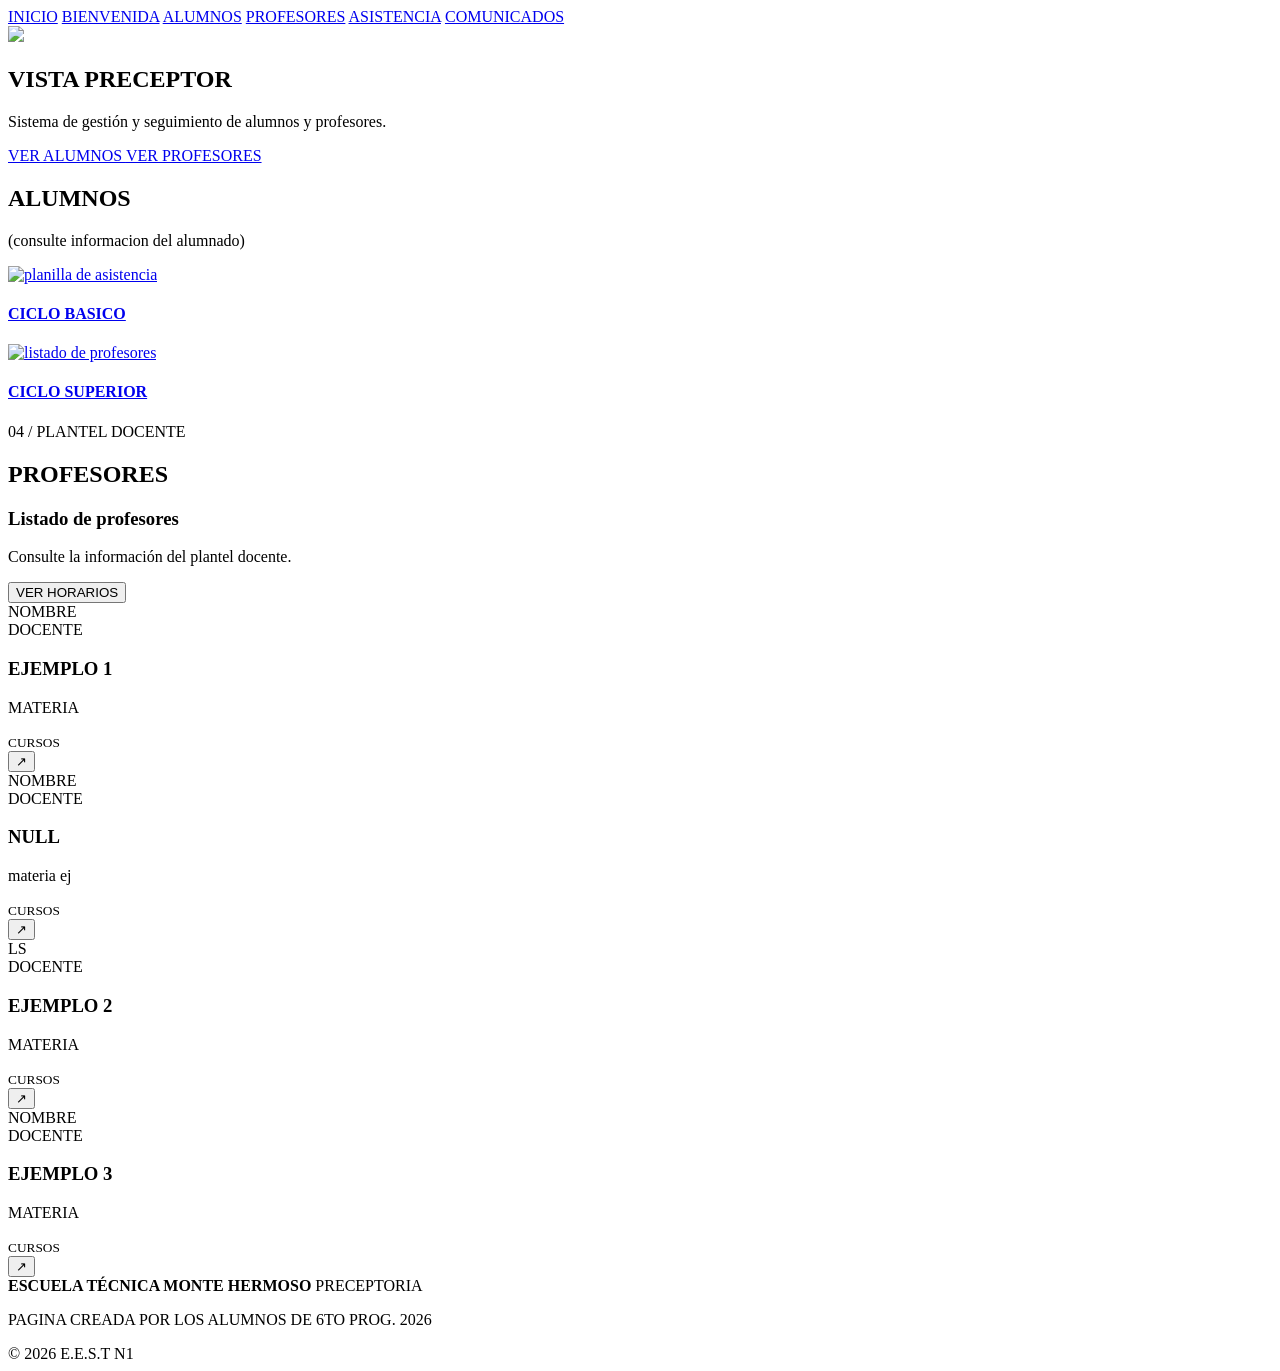
==== index.html @ 9bad0c00 "index nuevo con css" ====
<!DOCTYPE html>
<html lang="es">
<head>
    <meta charset="UTF-8">
    <meta name="viewport" content="width=device-width, initial-scale=1.0">

    <title>PRECEPTORES |E.E.S.T N1</title>

    <link rel="stylesheet" href="style.css">

    <!-- fuentes online via google -->
    <link rel="preconnect" href="https://fonts.googleapis.com">
    <link rel="preconnect" href="https://fonts.gstatic.com" crossorigin>
    <link href="https://fonts.googleapis.com/css2?family=Montserrat:wght@400;500;600;700;800;900&display=swap" rel="stylesheet">
</head>

<body>

   


<!--<div class="logo">
     <img src="./icon.png" height="200px" width="200px" alt="logo escuela">
</div>-->
  

    <header class="header">    <!-- top header == nav -->        
        <nav class="navigation">
            <a href="#home">INICIO</a>
            <a href="#inicio" class="inactive">BIENVENIDA</a>
            <a href="#alumnos">ALUMNOS</a>
            <a href="#profesores">PROFESORES</a>
            <a href="#asistencia">ASISTENCIA</a>
            <a href="#comunicados">COMUNICADOS</a>
        </nav>
    </header>


    <!--contenido principal-->
    <main>

        <!-- contenido visual princiapl (hero) -->

        <div class="logo">
            <img src="./icon.png">
            </div>
        <section class="hero" id="inicio">
            <div class="hero-content">
            <!--  <span class="section-number">01 / PORTAL</span>-->
                <h1>
                     VISTA
                    <span>PRECEPTOR</span>
                </h1>
                <p>
                    Sistema de gestión y seguimiento
                    de alumnos y profesores.
                </p>

                <div class="hero-buttons"><!--botones de incio llevan a cada seccion
                    alumnos o profesores -->
                    <a href="#alumnos" class="btn btn-primary">
                        VER ALUMNOS
                    </a>
                    <a href="#profesores" class="btn btn-outline">
                        VER PROFESORES
                    </a>
                </div>
            </div>
        </section><!--cierra el section del hero-->
        
        <!-- seccion de alumnos 
         encarga de enviar a dos sub paginas ciclo basico y ciclo superior 
         consulta de informacion de cada alumno se puede cargar alumno,borrar alumno
         estdo del alumno curso dni quien los puede retirar -->
        <section class="management-section" id="alumnos">

            <div class="section-heading">
               
                <h2>ALUMNOS</h2><p class="desc-al">(consulte informacion del alumnado)</p>


                   <div class="row">
        <div class="column">
            <div class="content banner-btn">
                <a href="./asistencia.html">
                    <img src="./basico.png" alt="planilla de asistencia">
                    <h4>CICLO BASICO</h4>
                </a>
            </div>
        </div>

        <div class="column">
            <div class="content banner-btn">
                <a href="./docentes.html">
                    <img src="./superior.png" alt="listado de profesores">
                    <h4>CICLO SUPERIOR</h4>
                </a>
            </div>
        </div>
    </div>
 </div>
        </section>


        <!-- section porfesores-->
        <section class="management-section teachers-section" id="profesores">

            <div class="section-heading">
                <span>04 / PLANTEL DOCENTE</span>
                <h2>PROFESORES</h2>
            </div>


            <div class="management-header">

                <div>
                    <h3>Listado de profesores</h3>

                    <p>
                        Consulte la información del
                        plantel docente.
                    </p>
                </div>

                <button class="management-button">
                    VER HORARIOS
                </button>

            </div>


            <div class="teacher-grid">

                <article class="teacher-card">

                    <div class="teacher-avatar">
                        NOMBRE
                    </div>

                    <div class="teacher-info">

                        <span>DOCENTE</span>

                        <h3>
                           EJEMPLO 1
                        </h3>

                        <p>
                           MATERIA
                        </p>

                        <small>
                            CURSOS
                        </small>

                    </div>

                    <button class="teacher-arrow">
                        ↗
                    </button>

                </article>


                <article class="teacher-card">

                    <div class="teacher-avatar blue">
                       NOMBRE
                    </div>

                    <div class="teacher-info">

                        <span>DOCENTE</span>

                        <h3>
                           NULL 
                        </h3>

                        <p>
                            materia ej
                        </p>

                        <small> <!--comentario texto chico-->
                           CURSOS
                        </small>

                    </div>

                    <button class="teacher-arrow">
                        ↗
                    </button>

                </article>


                <article class="teacher-card">

                    <div class="teacher-avatar pink">
                        LS
                    </div>

                    <div class="teacher-info">

                        <span>DOCENTE</span>

                        <h3>
                            EJEMPLO 2
                        </h3>

                        <p>
                           MATERIA
                        </p>

                        <small>
                            CURSOS
                        </small>

                    </div>

                    <button class="teacher-arrow">
                        ↗
                    </button>

                </article>


                <article class="teacher-card">

                    <div class="teacher-avatar orange">
                        NOMBRE
                    </div>

                    <div class="teacher-info">

                        <span>DOCENTE</span>

                        <h3>
                            EJEMPLO 3
                        </h3>

                        <p>
                            MATERIA
                        </p>

                        <small>
                            CURSOS
                        </small>

                    </div>

                    <button class="teacher-arrow">
                        ↗
                    </button>

                </article>

            </div>

        </section>


       
    <!-- foooter -->
    <footer>

        <div class="footer-logo">
            <strong>ESCUELA TÉCNICA MONTE HERMOSO </strong>
            <span>PRECEPTORIA</span>
        </div>

        <p>
            PAGINA CREADA POR LOS ALUMNOS DE 6TO PROG. 2026
        </p>

        <span class="copyright">
            © 2026 E.E.S.T N1 
        </span>

    </footer>

</body>
</html>
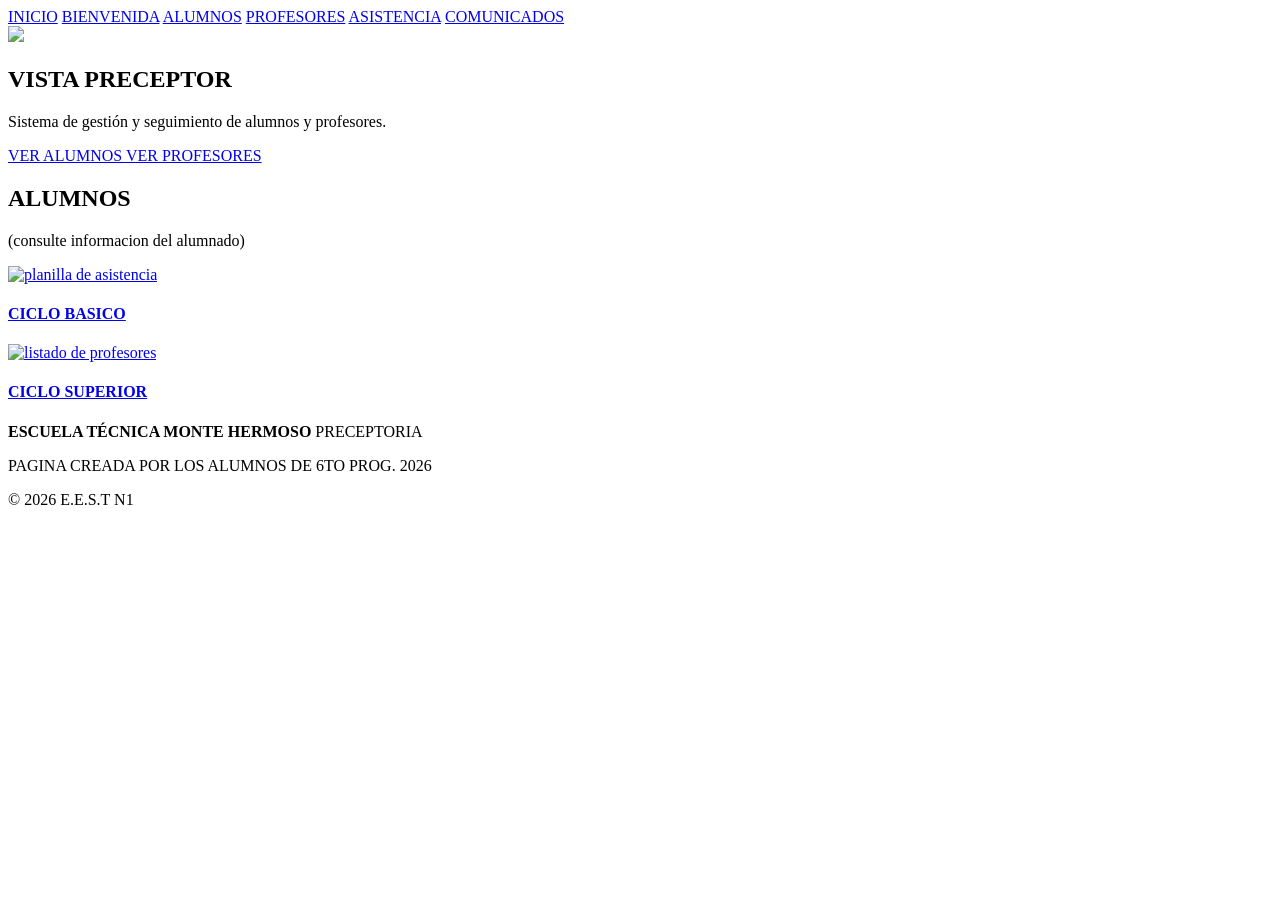
==== commit 97ef9783: "Update index.html" ====
--- a/index.html
+++ b/index.html
@@ -101,164 +101,6 @@
  </div>
         </section>
 
-
-        <!-- section porfesores-->
-        <section class="management-section teachers-section" id="profesores">
-
-            <div class="section-heading">
-                <span>04 / PLANTEL DOCENTE</span>
-                <h2>PROFESORES</h2>
-            </div>
-
-
-            <div class="management-header">
-
-                <div>
-                    <h3>Listado de profesores</h3>
-
-                    <p>
-                        Consulte la información del
-                        plantel docente.
-                    </p>
-                </div>
-
-                <button class="management-button">
-                    VER HORARIOS
-                </button>
-
-            </div>
-
-
-            <div class="teacher-grid">
-
-                <article class="teacher-card">
-
-                    <div class="teacher-avatar">
-                        NOMBRE
-                    </div>
-
-                    <div class="teacher-info">
-
-                        <span>DOCENTE</span>
-
-                        <h3>
-                           EJEMPLO 1
-                        </h3>
-
-                        <p>
-                           MATERIA
-                        </p>
-
-                        <small>
-                            CURSOS
-                        </small>
-
-                    </div>
-
-                    <button class="teacher-arrow">
-                        ↗
-                    </button>
-
-                </article>
-
-
-                <article class="teacher-card">
-
-                    <div class="teacher-avatar blue">
-                       NOMBRE
-                    </div>
-
-                    <div class="teacher-info">
-
-                        <span>DOCENTE</span>
-
-                        <h3>
-                           NULL 
-                        </h3>
-
-                        <p>
-                            materia ej
-                        </p>
-
-                        <small> <!--comentario texto chico-->
-                           CURSOS
-                        </small>
-
-                    </div>
-
-                    <button class="teacher-arrow">
-                        ↗
-                    </button>
-
-                </article>
-
-
-                <article class="teacher-card">
-
-                    <div class="teacher-avatar pink">
-                        LS
-                    </div>
-
-                    <div class="teacher-info">
-
-                        <span>DOCENTE</span>
-
-                        <h3>
-                            EJEMPLO 2
-                        </h3>
-
-                        <p>
-                           MATERIA
-                        </p>
-
-                        <small>
-                            CURSOS
-                        </small>
-
-                    </div>
-
-                    <button class="teacher-arrow">
-                        ↗
-                    </button>
-
-                </article>
-
-
-                <article class="teacher-card">
-
-                    <div class="teacher-avatar orange">
-                        NOMBRE
-                    </div>
-
-                    <div class="teacher-info">
-
-                        <span>DOCENTE</span>
-
-                        <h3>
-                            EJEMPLO 3
-                        </h3>
-
-                        <p>
-                            MATERIA
-                        </p>
-
-                        <small>
-                            CURSOS
-                        </small>
-
-                    </div>
-
-                    <button class="teacher-arrow">
-                        ↗
-                    </button>
-
-                </article>
-
-            </div>
-
-        </section>
-
-
        
     <!-- foooter -->
     <footer>
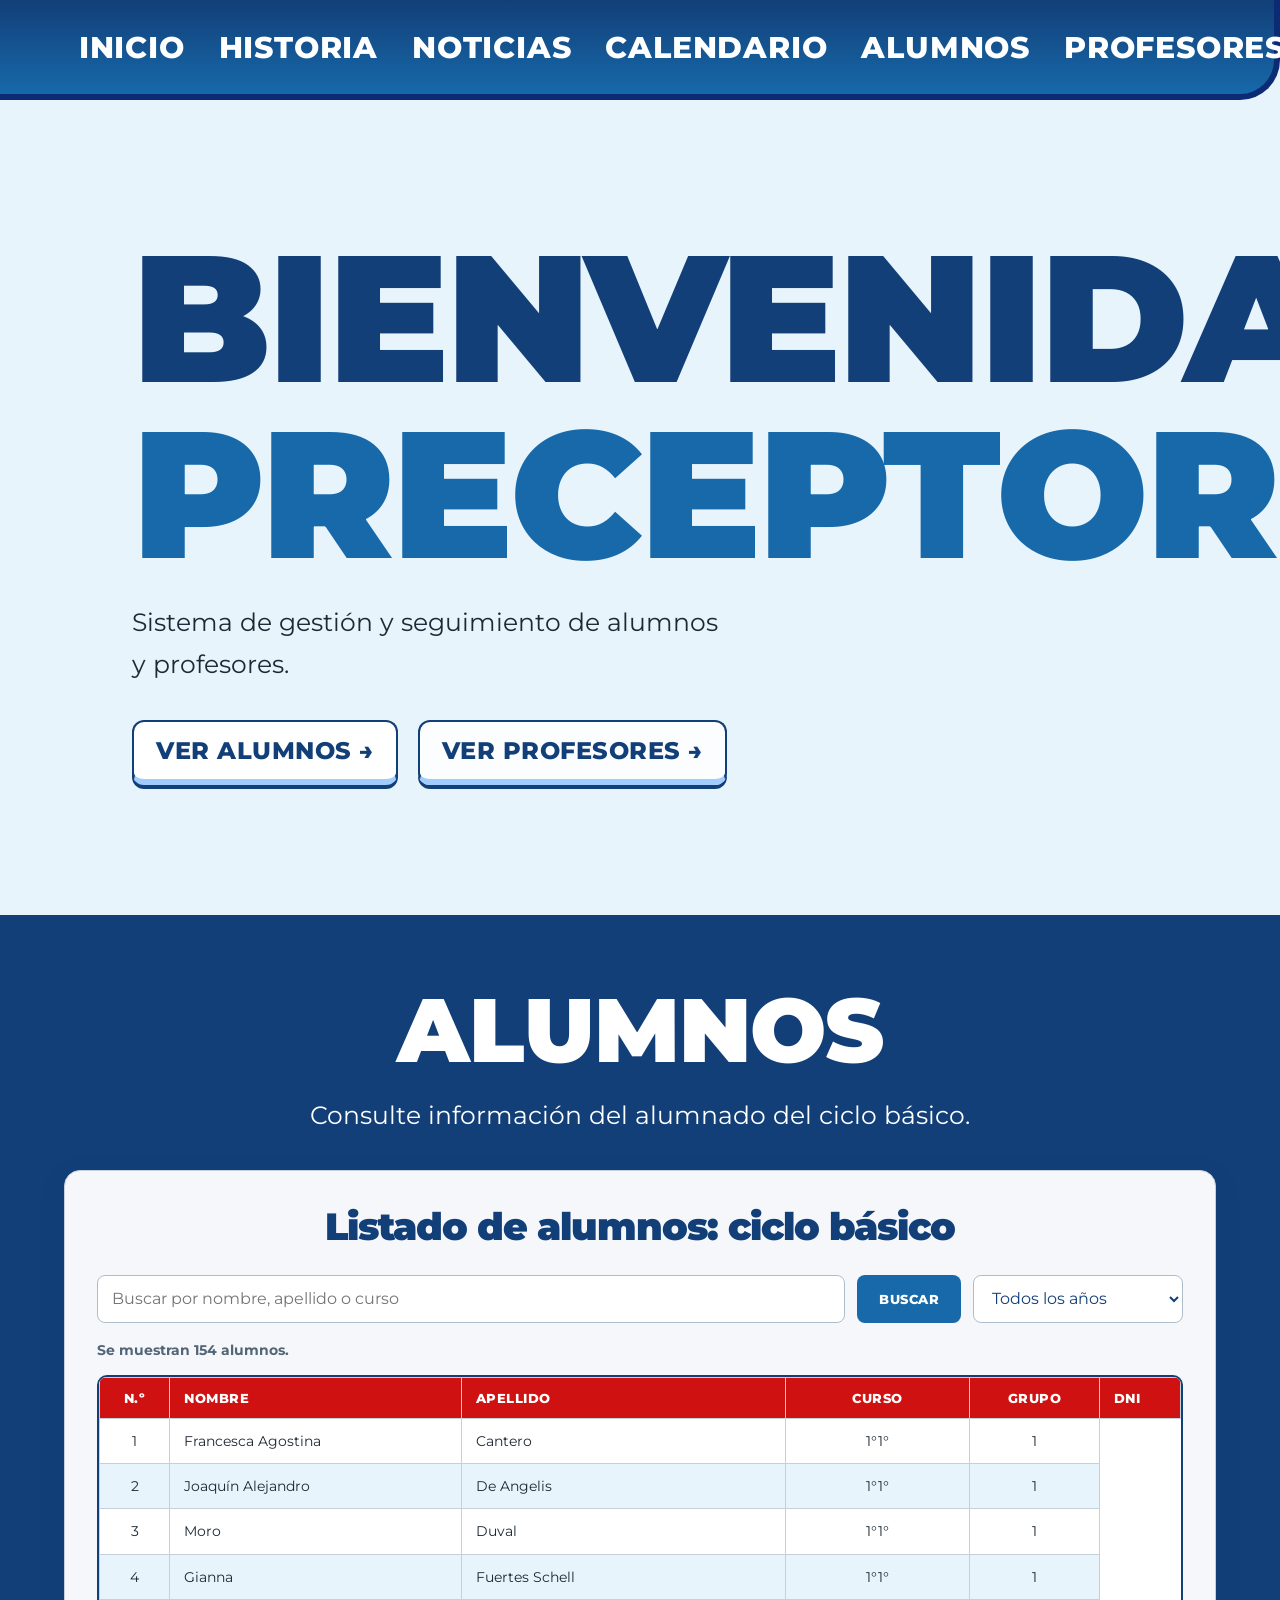
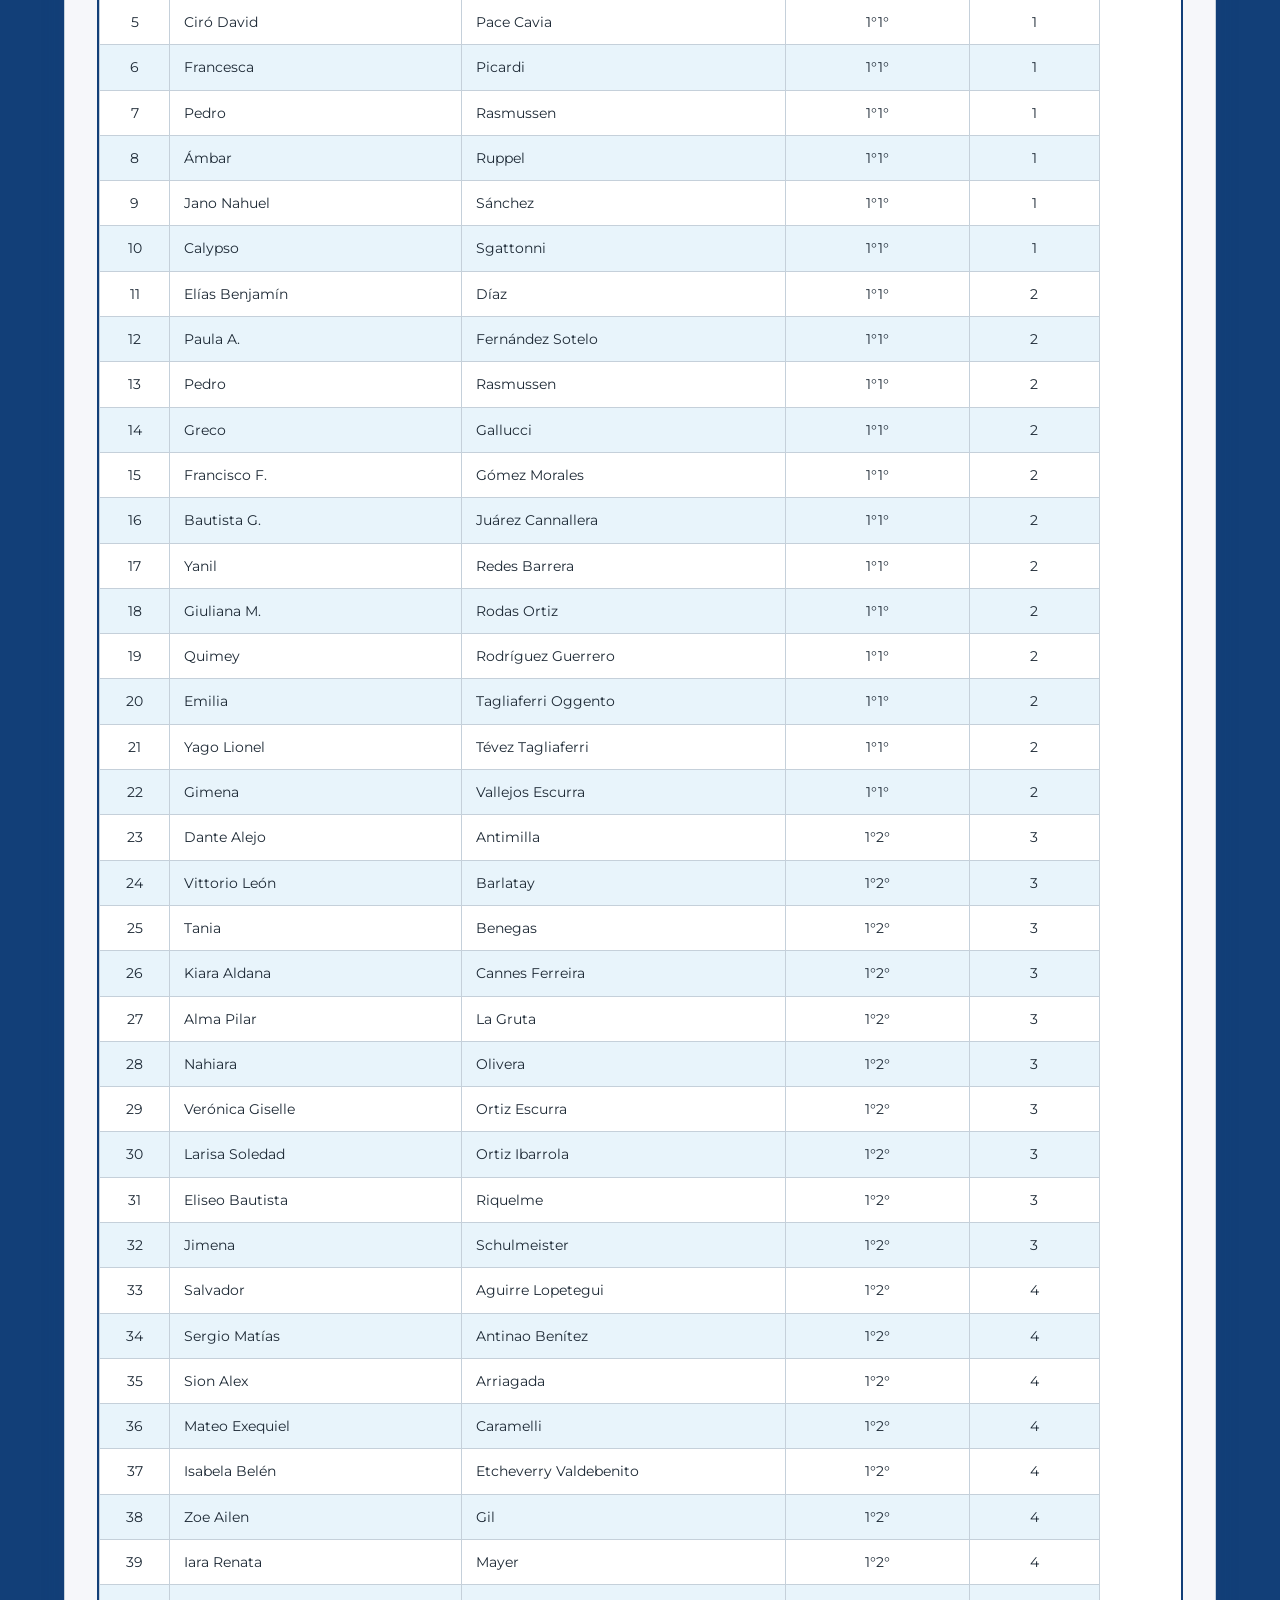
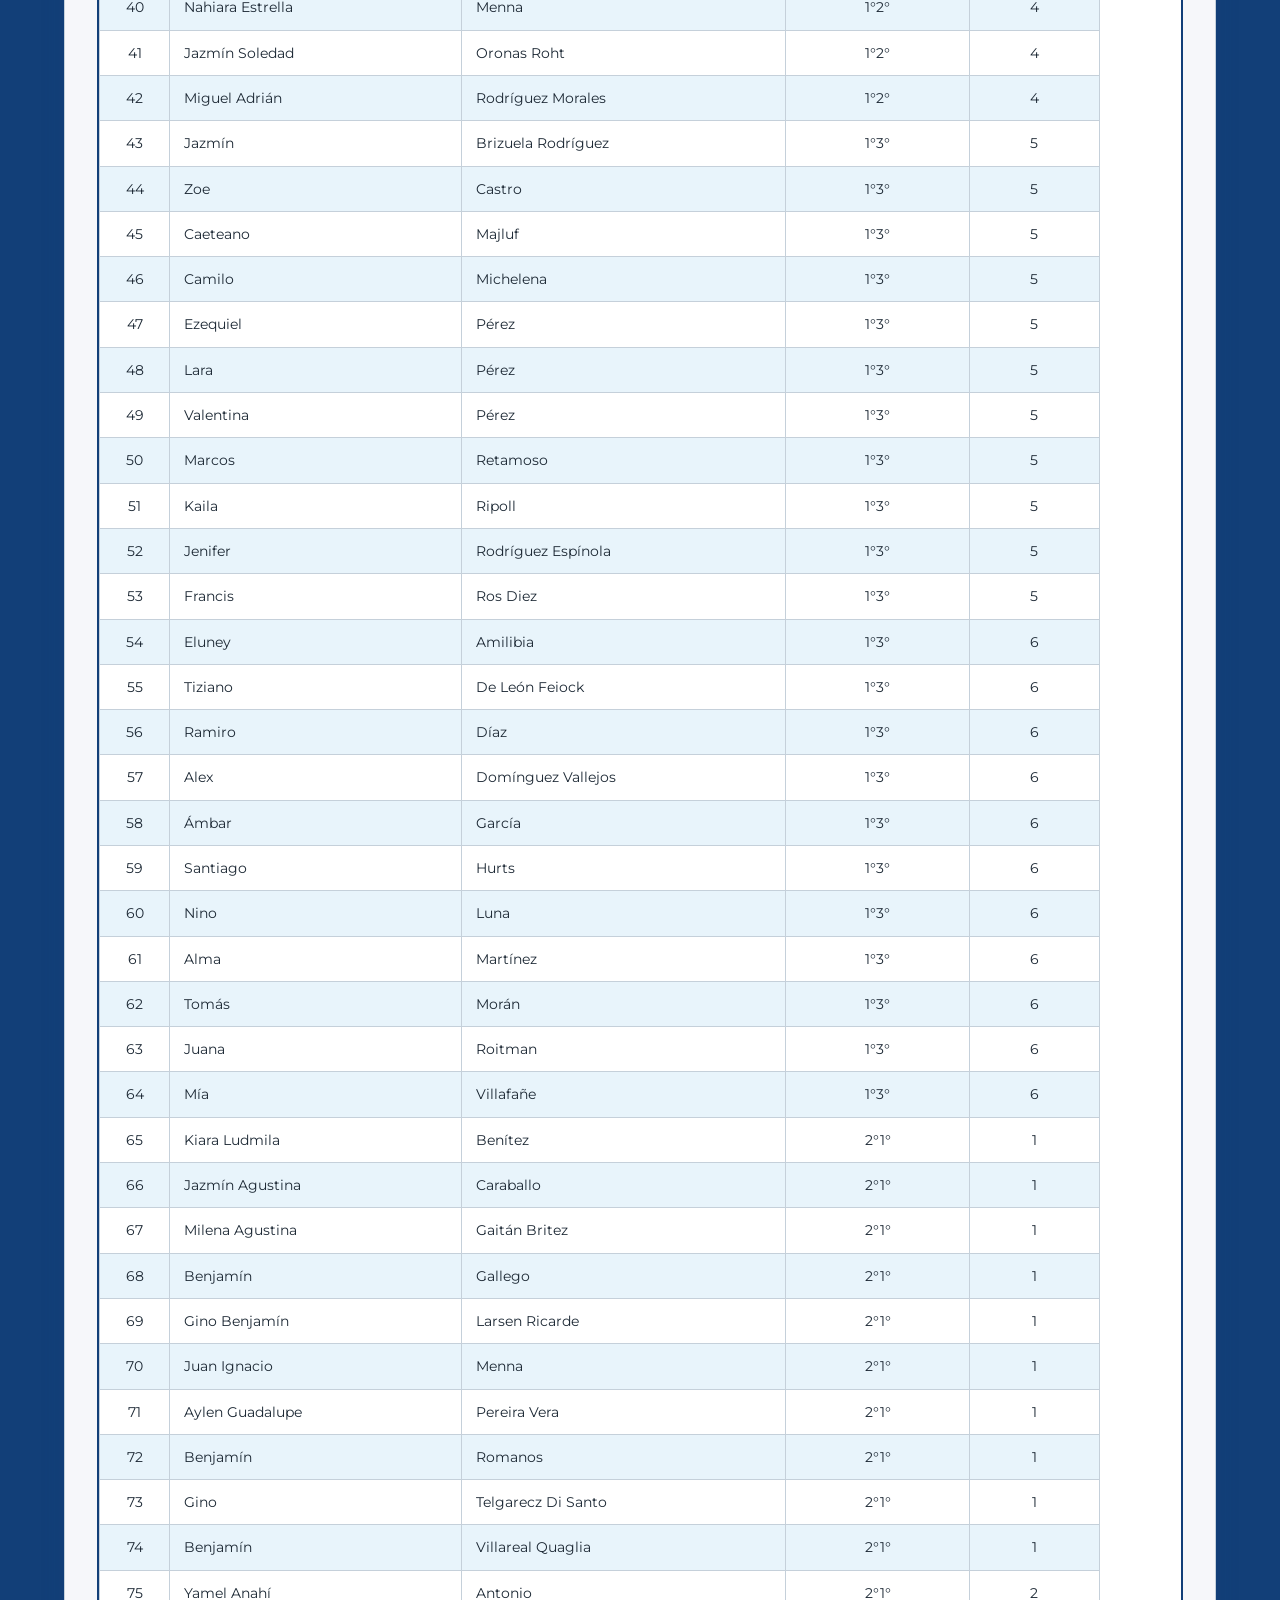
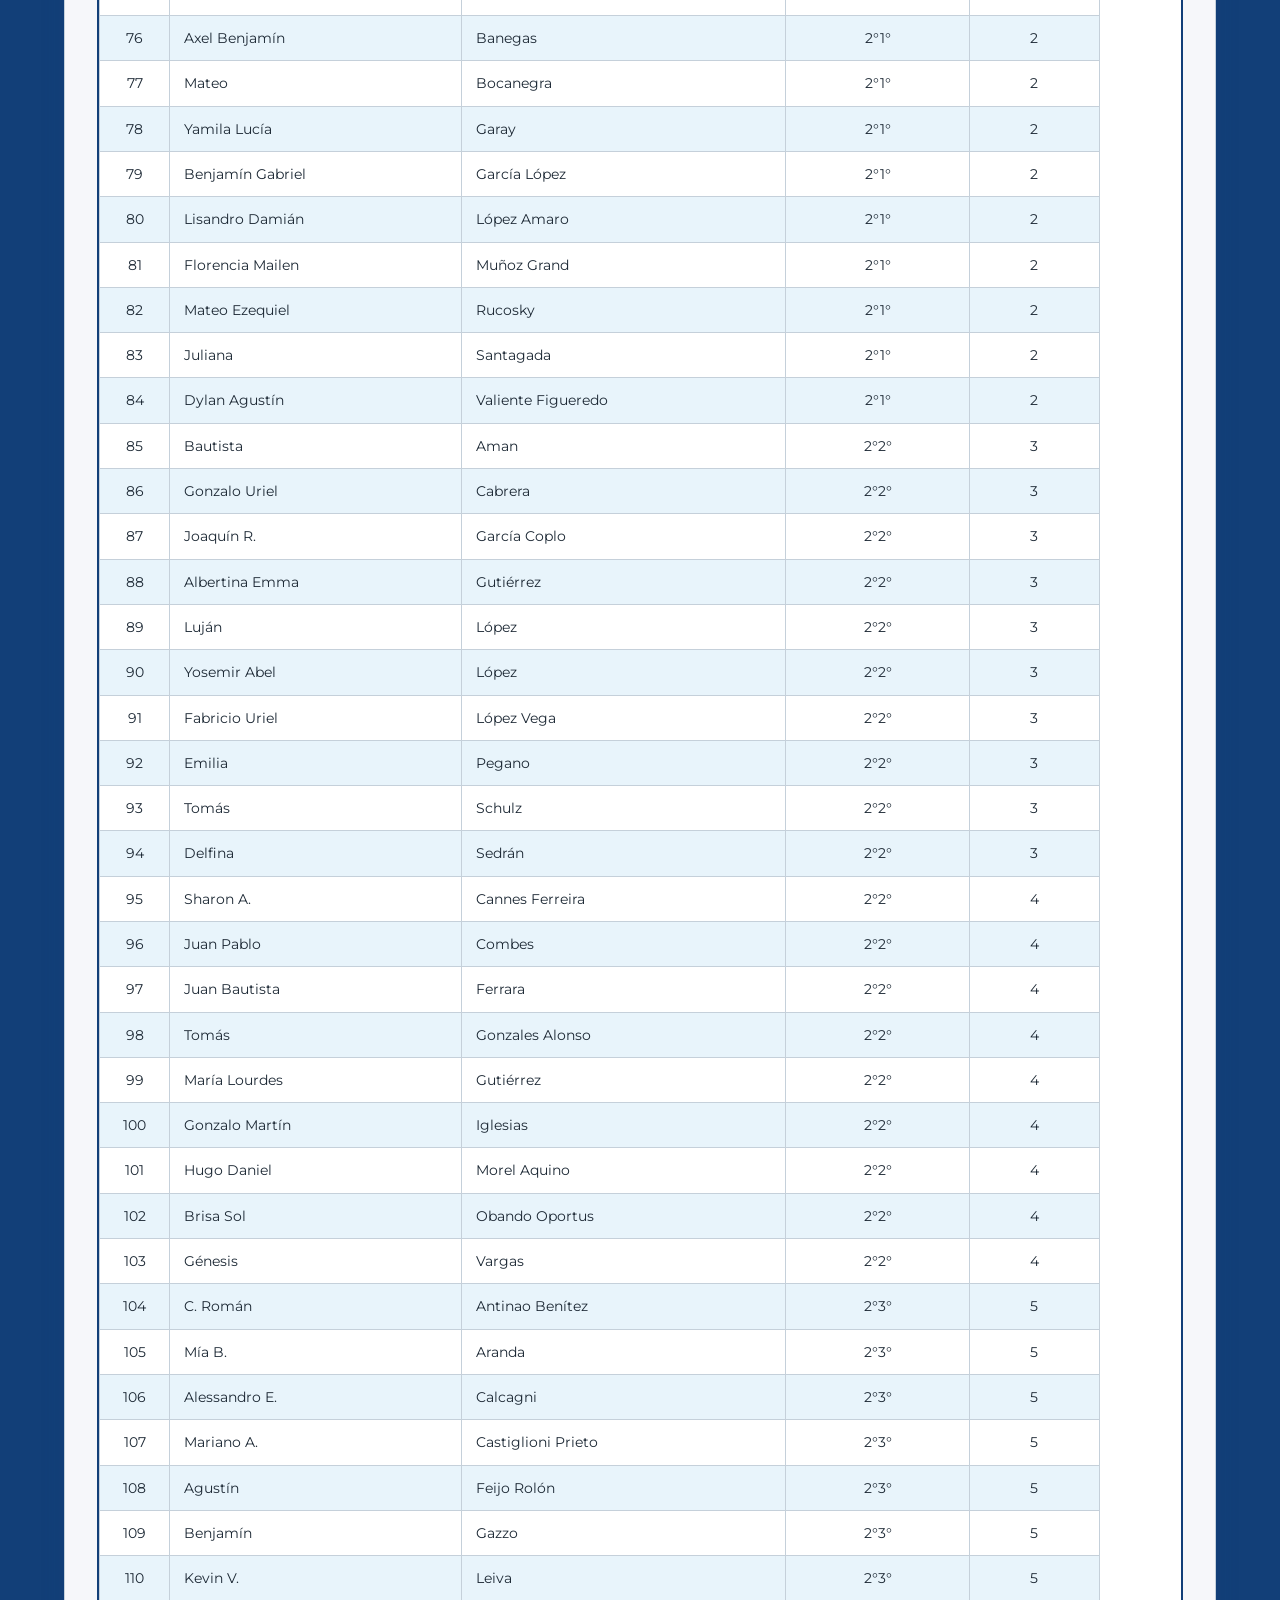
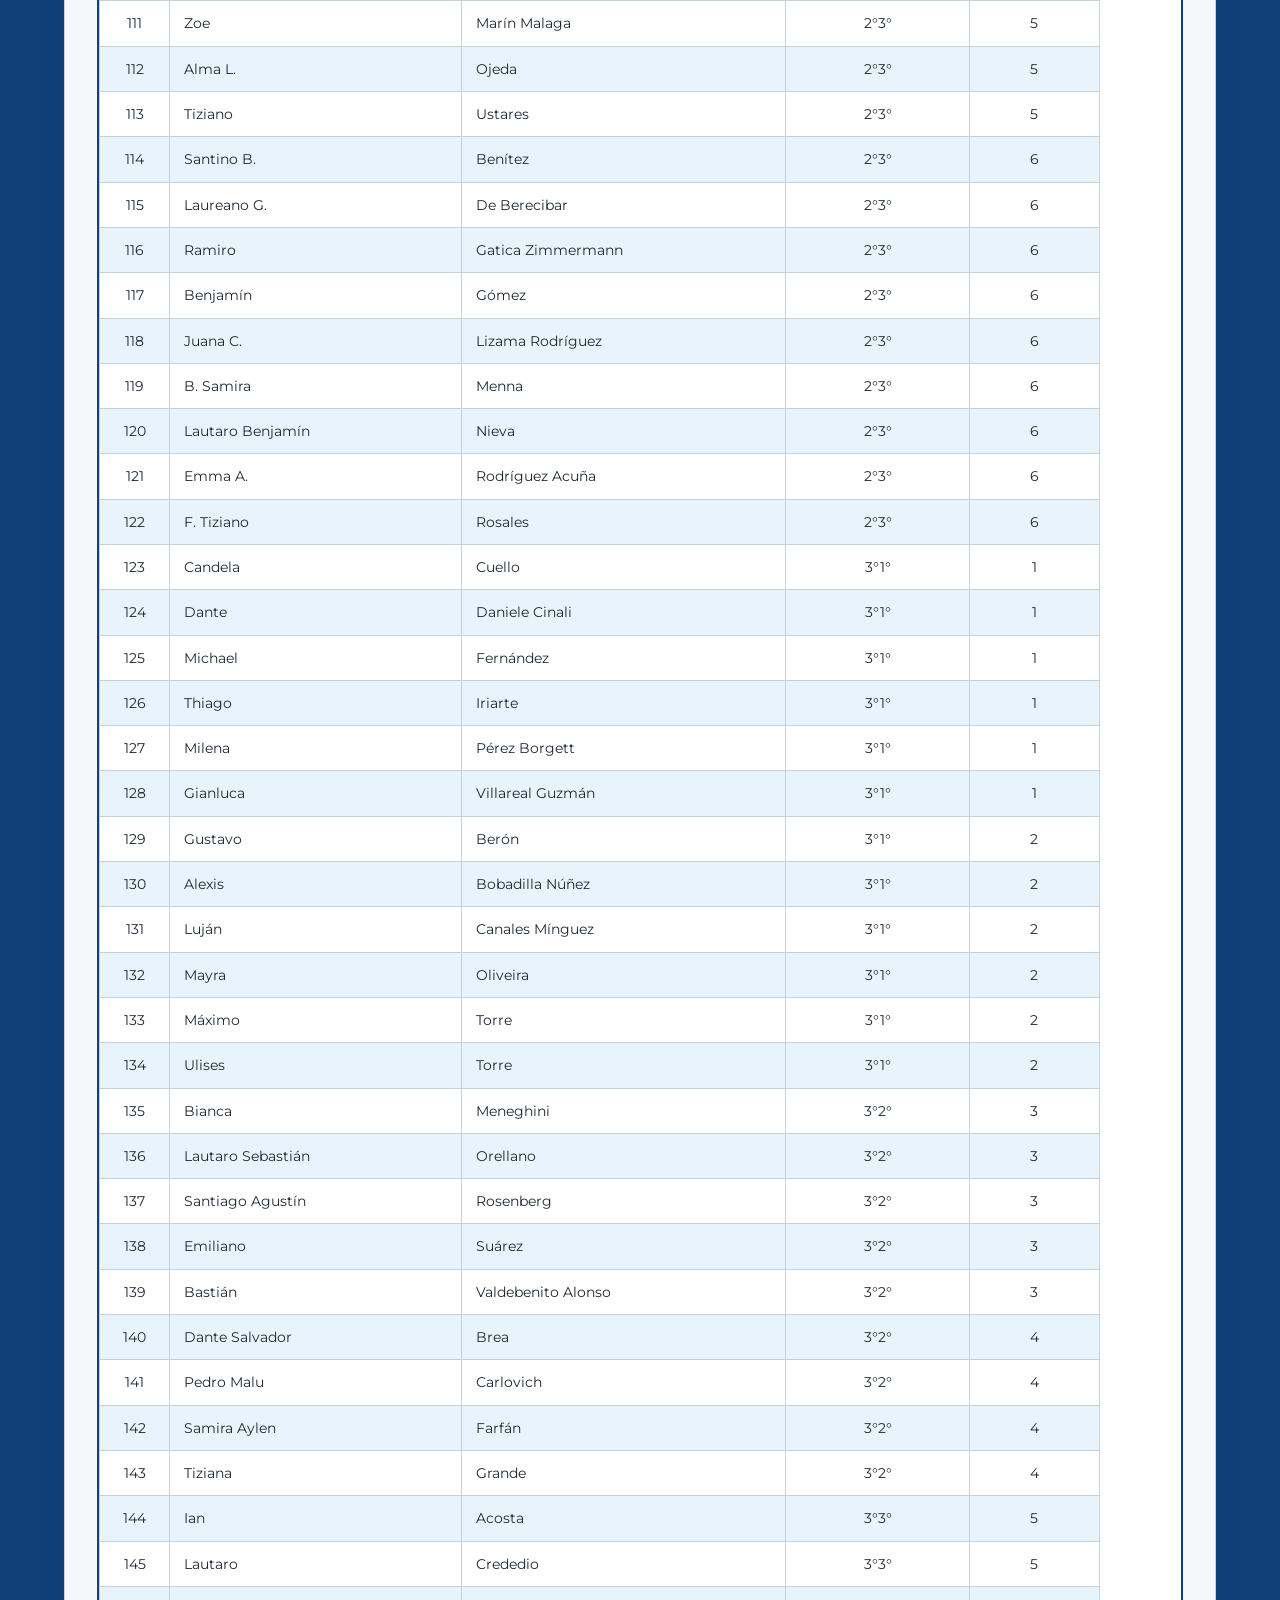
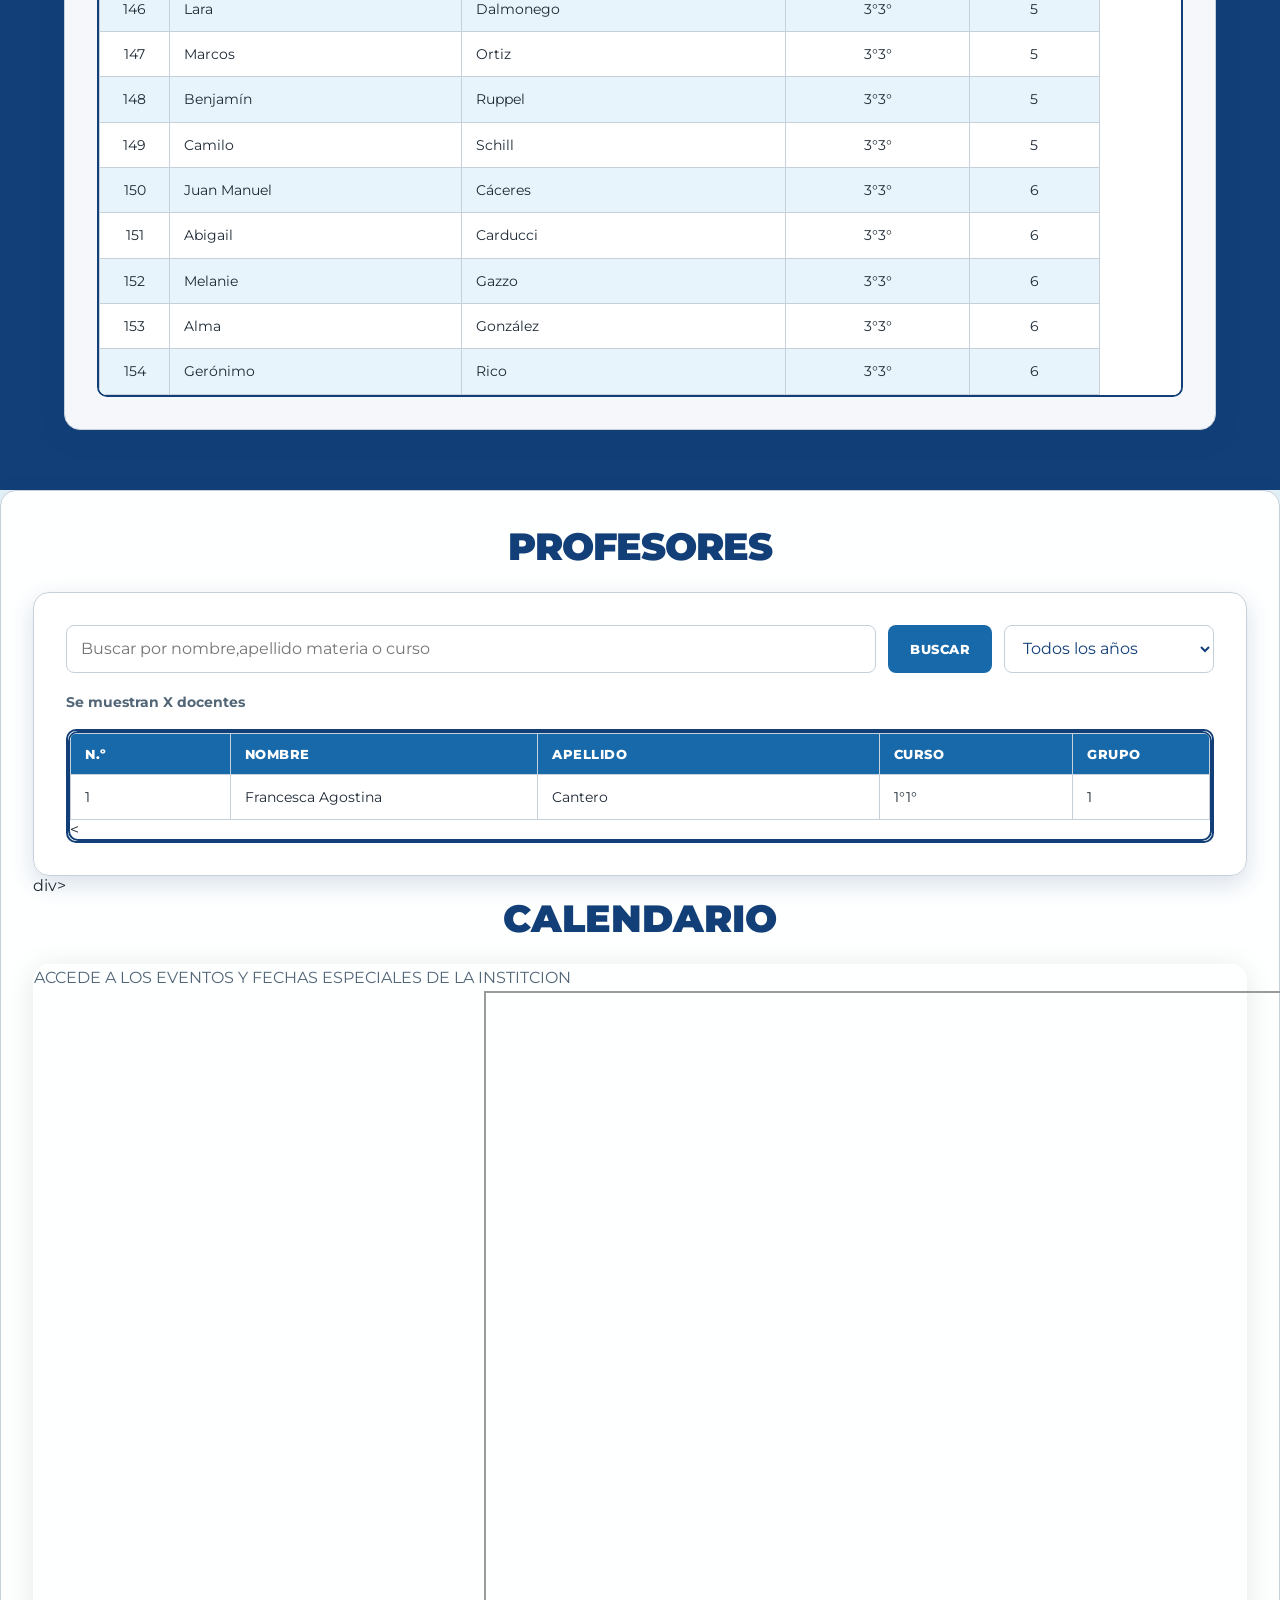
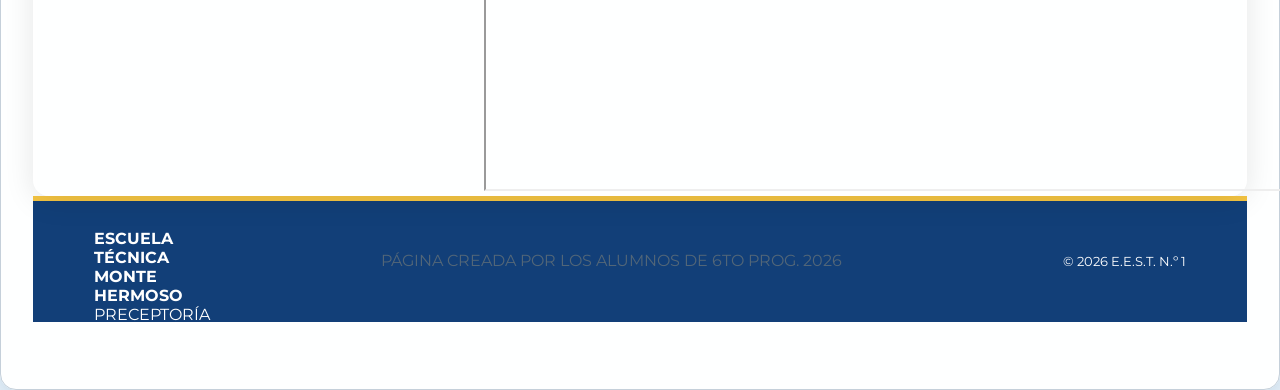
==== commit 6918640b: "nueva pagina todo implementado" ====
--- a/index.html
+++ b/index.html
@@ -1,124 +1,1276 @@
-<!DOCTYPE html>
-<html lang="es">
-<head>
-    <meta charset="UTF-8">
-    <meta name="viewport" content="width=device-width, initial-scale=1.0">
-
-    <title>PRECEPTORES |E.E.S.T N1</title>
-
-    <link rel="stylesheet" href="style.css">
-
-    <!-- fuentes online via google -->
-    <link rel="preconnect" href="https://fonts.googleapis.com">
-    <link rel="preconnect" href="https://fonts.gstatic.com" crossorigin>
-    <link href="https://fonts.googleapis.com/css2?family=Montserrat:wght@400;500;600;700;800;900&display=swap" rel="stylesheet">
-</head>
-
-<body>
-
-   
-
-
-<!--<div class="logo">
-     <img src="./icon.png" height="200px" width="200px" alt="logo escuela">
-</div>-->
-  
-
-    <header class="header">    <!-- top header == nav -->        
-        <nav class="navigation">
-            <a href="#home">INICIO</a>
-            <a href="#inicio" class="inactive">BIENVENIDA</a>
-            <a href="#alumnos">ALUMNOS</a>
-            <a href="#profesores">PROFESORES</a>
-            <a href="#asistencia">ASISTENCIA</a>
-            <a href="#comunicados">COMUNICADOS</a>
-        </nav>
-    </header>
-
-
-    <!--contenido principal-->
-    <main>
-
-        <!-- contenido visual princiapl (hero) -->
-
-        <div class="logo">
-            <img src="./icon.png">
-            </div>
-        <section class="hero" id="inicio">
-            <div class="hero-content">
-            <!--  <span class="section-number">01 / PORTAL</span>-->
-                <h1>
-                     VISTA
-                    <span>PRECEPTOR</span>
-                </h1>
-                <p>
-                    Sistema de gestión y seguimiento
-                    de alumnos y profesores.
-                </p>
-
-                <div class="hero-buttons"><!--botones de incio llevan a cada seccion
-                    alumnos o profesores -->
-                    <a href="#alumnos" class="btn btn-primary">
-                        VER ALUMNOS
-                    </a>
-                    <a href="#profesores" class="btn btn-outline">
-                        VER PROFESORES
-                    </a>
-                </div>
-            </div>
-        </section><!--cierra el section del hero-->
-        
-        <!-- seccion de alumnos 
-         encarga de enviar a dos sub paginas ciclo basico y ciclo superior 
-         consulta de informacion de cada alumno se puede cargar alumno,borrar alumno
-         estdo del alumno curso dni quien los puede retirar -->
-        <section class="management-section" id="alumnos">
-
-            <div class="section-heading">
-               
-                <h2>ALUMNOS</h2><p class="desc-al">(consulte informacion del alumnado)</p>
-
-
-                   <div class="row">
-        <div class="column">
-            <div class="content banner-btn">
-                <a href="./asistencia.html">
-                    <img src="./basico.png" alt="planilla de asistencia">
-                    <h4>CICLO BASICO</h4>
-                </a>
-            </div>
-        </div>
-
-        <div class="column">
-            <div class="content banner-btn">
-                <a href="./docentes.html">
-                    <img src="./superior.png" alt="listado de profesores">
-                    <h4>CICLO SUPERIOR</h4>
-                </a>
-            </div>
-        </div>
-    </div>
- </div>
-        </section>
-
-       
-    <!-- foooter -->
-    <footer>
-
-        <div class="footer-logo">
-            <strong>ESCUELA TÉCNICA MONTE HERMOSO </strong>
-            <span>PRECEPTORIA</span>
-        </div>
-
-        <p>
-            PAGINA CREADA POR LOS ALUMNOS DE 6TO PROG. 2026
-        </p>
-
-        <span class="copyright">
-            © 2026 E.E.S.T N1 
-        </span>
-
-    </footer>
-
-</body>
-</html>
+<!DOCTYPE html>
+<html lang="es">
+<head>
+    <meta charset="UTF-8">
+    <meta name="viewport" content="width=device-width, initial-scale=1.0">
+    <title>Preceptoría | E.E.S.T. N.º 1</title>
+    <link rel="stylesheet" href="./styleT.css">
+    <link rel="preconnect" href="https://fonts.googleapis.com">
+    <link rel="preconnect" href="https://fonts.gstatic.com" crossorigin>
+    <link href="https://fonts.googleapis.com/css2?family=Montserrat:wght@400;500;600;700;800;900&display=swap" rel="stylesheet">    
+</head>
+
+<body>
+    <header class="encabezado">
+        <nav class="navegacion">
+            <a href="#bienvenida" class="inactive">INICIO</a>
+	            <a href="#historia">HISTORIA</a>    
+		    <a href="#historia">NOTICIAS</a>
+		    		    <a href="#calendario">CALENDARIO</a>
+		            <a href="#alumnos">ALUMNOS</a>
+            <a href="#profesores">PROFESORES</a>
+	    
+        </nav>
+    </header>
+
+    <main>
+       
+
+        <section class="bienvenida" id="inicio">
+            <div class="contenido-bienvenida" id="bienvenida">
+                <h1>BIENVENIDA <span>PRECEPTORIA</span></h1>
+                <p>Sistema de gestión y seguimiento de alumnos y profesores.</p>
+                <div class="botones-bienvenida">
+                    <a href="#alumnos" class="boton boton-principal">VER ALUMNOS    →</a>
+                    <a href="#profesores" class="boton boton-contorno">VER PROFESORES   →</a>
+		    
+		    <!--<div class = "logo">
+		      <img src = "./img/logoTecnica.png">-->
+		    </div>
+                </div>
+            </div>
+        </section>
+	
+
+
+
+        <section class="seccion-gestion" id="alumnos">
+            <div class="encabezado-seccion">
+                <h2>ALUMNOS</h2>
+                <p class="descripcion-alumnos">Consulte información del alumnado del ciclo básico.</p>
+            </div>
+
+   
+            <section class="listado-alumnos" id="listado-alumnos">
+                <h2>Listado de alumnos: ciclo básico</h2>
+                <div class="buscador">
+                    <input type="text" id="filtro-alumnos" placeholder="Buscar por nombre, apellido o curso" aria-label="Buscar alumnos">
+                    <button type="button" id="boton-buscar">BUSCAR</button>
+                    <select id="filtro-anio" aria-label="Filtrar por año">
+                        <option value="">Todos los años</option>
+                        <option value="1">1.º año</option>
+                        <option value="2">2.º año</option>
+                        <option value="3">3.º año</option>
+                    </select>
+                </div>
+                <p id="cantidad-alumnos" aria-live="polite">Se muestran 154 alumnos.</p>
+                <div class="tabla-contenedor">
+                    <table class="tabla-alumnos">
+                        <thead>
+                            <tr>
+                                <th>N.º</th>
+                                <th>Nombre</th>
+                                <th>Apellido</th>
+                                <th>Curso</th>
+                                <th>Grupo</th>
+				<th>DNI</th>
+                            </tr>
+                        </thead>
+                        <tbody id="cuerpo-alumnos">
+                    <tr>
+                        <td>1</td>
+                        <td>Francesca Agostina</td>
+                        <td>Cantero</td>
+                        <td>1°1°</td>
+                        <td>1</td>
+                    </tr>
+                    <tr>
+                        <td>2</td>
+                        <td>Joaquín Alejandro</td>
+                        <td>De Angelis</td>
+                        <td>1°1°</td>
+                        <td>1</td>
+                    </tr>
+                    <tr>
+                        <td>3</td>
+                        <td>Moro</td>
+                        <td>Duval</td>
+                        <td>1°1°</td>
+                        <td>1</td>
+                    </tr>
+                    <tr>
+                        <td>4</td>
+                        <td>Gianna</td>
+                        <td>Fuertes Schell</td>
+                        <td>1°1°</td>
+                        <td>1</td>
+                    </tr>
+                    <tr>
+                        <td>5</td>
+                        <td>Ciró David</td>
+                        <td>Pace Cavia</td>
+                        <td>1°1°</td>
+                        <td>1</td>
+                    </tr>
+                    <tr>
+                        <td>6</td>
+                        <td>Francesca</td>
+                        <td>Picardi</td>
+                        <td>1°1°</td>
+                        <td>1</td>
+                    </tr>
+                    <tr>
+                        <td>7</td>
+                        <td>Pedro</td>
+                        <td>Rasmussen</td>
+                        <td>1°1°</td>
+                        <td>1</td>
+                    </tr>
+                    <tr>
+                        <td>8</td>
+                        <td>Ámbar</td>
+                        <td>Ruppel</td>
+                        <td>1°1°</td>
+                        <td>1</td>
+                    </tr>
+                    <tr>
+                        <td>9</td>
+                        <td>Jano Nahuel</td>
+                        <td>Sánchez</td>
+                        <td>1°1°</td>
+                        <td>1</td>
+                    </tr>
+                    <tr>
+                        <td>10</td>
+                        <td>Calypso</td>
+                        <td>Sgattonni</td>
+                        <td>1°1°</td>
+                        <td>1</td>
+                    </tr>
+                    <tr>
+                        <td>11</td>
+                        <td>Elías Benjamín</td>
+                        <td>Díaz</td>
+                        <td>1°1°</td>
+                        <td>2</td>
+                    </tr>
+                    <tr>
+                        <td>12</td>
+                        <td>Paula A.</td>
+                        <td>Fernández Sotelo</td>
+                        <td>1°1°</td>
+                        <td>2</td>
+                    </tr>
+                    <tr>
+                        <td>13</td>
+                        <td>Pedro</td>
+                        <td>Rasmussen</td>
+                        <td>1°1°</td>
+                        <td>2</td>
+                    </tr>
+                    <tr>
+                        <td>14</td>
+                        <td>Greco</td>
+                        <td>Gallucci</td>
+                        <td>1°1°</td>
+                        <td>2</td>
+                    </tr>
+                    <tr>
+                        <td>15</td>
+                        <td>Francisco F.</td>
+                        <td>Gómez Morales</td>
+                        <td>1°1°</td>
+                        <td>2</td>
+                    </tr>
+                    <tr>
+                        <td>16</td>
+                        <td>Bautista G.</td>
+                        <td>Juárez Cannallera</td>
+                        <td>1°1°</td>
+                        <td>2</td>
+                    </tr>
+                    <tr>
+                        <td>17</td>
+                        <td>Yanil</td>
+                        <td>Redes Barrera</td>
+                        <td>1°1°</td>
+                        <td>2</td>
+                    </tr>
+                    <tr>
+                        <td>18</td>
+                        <td>Giuliana M.</td>
+                        <td>Rodas Ortiz</td>
+                        <td>1°1°</td>
+                        <td>2</td>
+                    </tr>
+                    <tr>
+                        <td>19</td>
+                        <td>Quimey</td>
+                        <td>Rodríguez Guerrero</td>
+                        <td>1°1°</td>
+                        <td>2</td>
+                    </tr>
+                    <tr>
+                        <td>20</td>
+                        <td>Emilia</td>
+                        <td>Tagliaferri Oggento</td>
+                        <td>1°1°</td>
+                        <td>2</td>
+                    </tr>
+                    <tr>
+                        <td>21</td>
+                        <td>Yago Lionel</td>
+                        <td>Tévez Tagliaferri</td>
+                        <td>1°1°</td>
+                        <td>2</td>
+                    </tr>
+                    <tr>
+                        <td>22</td>
+                        <td>Gimena</td>
+                        <td>Vallejos Escurra</td>
+                        <td>1°1°</td>
+                        <td>2</td>
+                    </tr>
+                    <tr>
+                        <td>23</td>
+                        <td>Dante Alejo</td>
+                        <td>Antimilla</td>
+                        <td>1°2°</td>
+                        <td>3</td>
+                    </tr>
+                    <tr>
+                        <td>24</td>
+                        <td>Vittorio León</td>
+                        <td>Barlatay</td>
+                        <td>1°2°</td>
+                        <td>3</td>
+                    </tr>
+                    <tr>
+                        <td>25</td>
+                        <td>Tania</td>
+                        <td>Benegas</td>
+                        <td>1°2°</td>
+                        <td>3</td>
+                    </tr>
+                    <tr>
+                        <td>26</td>
+                        <td>Kiara Aldana</td>
+                        <td>Cannes Ferreira</td>
+                        <td>1°2°</td>
+                        <td>3</td>
+                    </tr>
+                    <tr>
+                        <td>27</td>
+                        <td>Alma Pilar</td>
+                        <td>La Gruta</td>
+                        <td>1°2°</td>
+                        <td>3</td>
+                    </tr>
+                    <tr>
+                        <td>28</td>
+                        <td>Nahiara</td>
+                        <td>Olivera</td>
+                        <td>1°2°</td>
+                        <td>3</td>
+                    </tr>
+                    <tr>
+                        <td>29</td>
+                        <td>Verónica Giselle</td>
+                        <td>Ortiz Escurra</td>
+                        <td>1°2°</td>
+                        <td>3</td>
+                    </tr>
+                    <tr>
+                        <td>30</td>
+                        <td>Larisa Soledad</td>
+                        <td>Ortiz Ibarrola</td>
+                        <td>1°2°</td>
+                        <td>3</td>
+                    </tr>
+                    <tr>
+                        <td>31</td>
+                        <td>Eliseo Bautista</td>
+                        <td>Riquelme</td>
+                        <td>1°2°</td>
+                        <td>3</td>
+                    </tr>
+                    <tr>
+                        <td>32</td>
+                        <td>Jimena</td>
+                        <td>Schulmeister</td>
+                        <td>1°2°</td>
+                        <td>3</td>
+                    </tr>
+                    <tr>
+                        <td>33</td>
+                        <td>Salvador</td>
+                        <td>Aguirre Lopetegui</td>
+                        <td>1°2°</td>
+                        <td>4</td>
+                    </tr>
+                    <tr>
+                        <td>34</td>
+                        <td>Sergio Matías</td>
+                        <td>Antinao Benítez</td>
+                        <td>1°2°</td>
+                        <td>4</td>
+                    </tr>
+                    <tr>
+                        <td>35</td>
+                        <td>Sion Alex</td>
+                        <td>Arriagada</td>
+                        <td>1°2°</td>
+                        <td>4</td>
+                    </tr>
+                    <tr>
+                        <td>36</td>
+                        <td>Mateo Exequiel</td>
+                        <td>Caramelli</td>
+                        <td>1°2°</td>
+                        <td>4</td>
+                    </tr>
+                    <tr>
+                        <td>37</td>
+                        <td>Isabela Belén</td>
+                        <td>Etcheverry Valdebenito</td>
+                        <td>1°2°</td>
+                        <td>4</td>
+                    </tr>
+                    <tr>
+                        <td>38</td>
+                        <td>Zoe Ailen</td>
+                        <td>Gil</td>
+                        <td>1°2°</td>
+                        <td>4</td>
+                    </tr>
+                    <tr>
+                        <td>39</td>
+                        <td>Iara Renata</td>
+                        <td>Mayer</td>
+                        <td>1°2°</td>
+                        <td>4</td>
+                    </tr>
+                    <tr>
+                        <td>40</td>
+                        <td>Nahiara Estrella</td>
+                        <td>Menna</td>
+                        <td>1°2°</td>
+                        <td>4</td>
+                    </tr>
+                    <tr>
+                        <td>41</td>
+                        <td>Jazmín Soledad</td>
+                        <td>Oronas Roht</td>
+                        <td>1°2°</td>
+                        <td>4</td>
+                    </tr>
+                    <tr>
+                        <td>42</td>
+                        <td>Miguel Adrián</td>
+                        <td>Rodríguez Morales</td>
+                        <td>1°2°</td>
+                        <td>4</td>
+                    </tr>
+                    <tr>
+                        <td>43</td>
+                        <td>Jazmín</td>
+                        <td>Brizuela Rodríguez</td>
+                        <td>1°3°</td>
+                        <td>5</td>
+                    </tr>
+                    <tr>
+                        <td>44</td>
+                        <td>Zoe</td>
+                        <td>Castro</td>
+                        <td>1°3°</td>
+                        <td>5</td>
+                    </tr>
+                    <tr>
+                        <td>45</td>
+                        <td>Caeteano</td>
+                        <td>Majluf</td>
+                        <td>1°3°</td>
+                        <td>5</td>
+                    </tr>
+                    <tr>
+                        <td>46</td>
+                        <td>Camilo</td>
+                        <td>Michelena</td>
+                        <td>1°3°</td>
+                        <td>5</td>
+                    </tr>
+                    <tr>
+                        <td>47</td>
+                        <td>Ezequiel</td>
+                        <td>Pérez</td>
+                        <td>1°3°</td>
+                        <td>5</td>
+                    </tr>
+                    <tr>
+                        <td>48</td>
+                        <td>Lara</td>
+                        <td>Pérez</td>
+                        <td>1°3°</td>
+                        <td>5</td>
+                    </tr>
+                    <tr>
+                        <td>49</td>
+                        <td>Valentina</td>
+                        <td>Pérez</td>
+                        <td>1°3°</td>
+                        <td>5</td>
+                    </tr>
+                    <tr>
+                        <td>50</td>
+                        <td>Marcos</td>
+                        <td>Retamoso</td>
+                        <td>1°3°</td>
+                        <td>5</td>
+                    </tr>
+                    <tr>
+                        <td>51</td>
+                        <td>Kaila</td>
+                        <td>Ripoll</td>
+                        <td>1°3°</td>
+                        <td>5</td>
+                    </tr>
+                    <tr>
+                        <td>52</td>
+                        <td>Jenifer</td>
+                        <td>Rodríguez Espínola</td>
+                        <td>1°3°</td>
+                        <td>5</td>
+                    </tr>
+                    <tr>
+                        <td>53</td>
+                        <td>Francis</td>
+                        <td>Ros Diez</td>
+                        <td>1°3°</td>
+                        <td>5</td>
+                    </tr>
+                    <tr>
+                        <td>54</td>
+                        <td>Eluney</td>
+                        <td>Amilibia</td>
+                        <td>1°3°</td>
+                        <td>6</td>
+                    </tr>
+                    <tr>
+                        <td>55</td>
+                        <td>Tiziano</td>
+                        <td>De León Feiock</td>
+                        <td>1°3°</td>
+                        <td>6</td>
+                    </tr>
+                    <tr>
+                        <td>56</td>
+                        <td>Ramiro</td>
+                        <td>Díaz</td>
+                        <td>1°3°</td>
+                        <td>6</td>
+                    </tr>
+                    <tr>
+                        <td>57</td>
+                        <td>Alex</td>
+                        <td>Domínguez Vallejos</td>
+                        <td>1°3°</td>
+                        <td>6</td>
+                    </tr>
+                    <tr>
+                        <td>58</td>
+                        <td>Ámbar</td>
+                        <td>García</td>
+                        <td>1°3°</td>
+                        <td>6</td>
+                    </tr>
+                    <tr>
+                        <td>59</td>
+                        <td>Santiago</td>
+                        <td>Hurts</td>
+                        <td>1°3°</td>
+                        <td>6</td>
+                    </tr>
+                    <tr>
+                        <td>60</td>
+                        <td>Nino</td>
+                        <td>Luna</td>
+                        <td>1°3°</td>
+                        <td>6</td>
+                    </tr>
+                    <tr>
+                        <td>61</td>
+                        <td>Alma</td>
+                        <td>Martínez</td>
+                        <td>1°3°</td>
+                        <td>6</td>
+                    </tr>
+                    <tr>
+                        <td>62</td>
+                        <td>Tomás</td>
+                        <td>Morán</td>
+                        <td>1°3°</td>
+                        <td>6</td>
+                    </tr>
+                    <tr>
+                        <td>63</td>
+                        <td>Juana</td>
+                        <td>Roitman</td>
+                        <td>1°3°</td>
+                        <td>6</td>
+                    </tr>
+                    <tr>
+                        <td>64</td>
+                        <td>Mía</td>
+                        <td>Villafañe</td>
+                        <td>1°3°</td>
+                        <td>6</td>
+                    </tr>
+                    <tr>
+                        <td>65</td>
+                        <td>Kiara Ludmila</td>
+                        <td>Benítez</td>
+                        <td>2°1°</td>
+                        <td>1</td>
+                    </tr>
+                    <tr>
+                        <td>66</td>
+                        <td>Jazmín Agustina</td>
+                        <td>Caraballo</td>
+                        <td>2°1°</td>
+                        <td>1</td>
+                    </tr>
+                    <tr>
+                        <td>67</td>
+                        <td>Milena Agustina</td>
+                        <td>Gaitán Britez</td>
+                        <td>2°1°</td>
+                        <td>1</td>
+                    </tr>
+                    <tr>
+                        <td>68</td>
+                        <td>Benjamín</td>
+                        <td>Gallego</td>
+                        <td>2°1°</td>
+                        <td>1</td>
+                    </tr>
+                    <tr>
+                        <td>69</td>
+                        <td>Gino Benjamín</td>
+                        <td>Larsen Ricarde</td>
+                        <td>2°1°</td>
+                        <td>1</td>
+                    </tr>
+                    <tr>
+                        <td>70</td>
+                        <td>Juan Ignacio</td>
+                        <td>Menna</td>
+                        <td>2°1°</td>
+                        <td>1</td>
+                    </tr>
+                    <tr>
+                        <td>71</td>
+                        <td>Aylen Guadalupe</td>
+                        <td>Pereira Vera</td>
+                        <td>2°1°</td>
+                        <td>1</td>
+                    </tr>
+                    <tr>
+                        <td>72</td>
+                        <td>Benjamín</td>
+                        <td>Romanos</td>
+                        <td>2°1°</td>
+                        <td>1</td>
+                    </tr>
+                    <tr>
+                        <td>73</td>
+                        <td>Gino</td>
+                        <td>Telgarecz Di Santo</td>
+                        <td>2°1°</td>
+                        <td>1</td>
+                    </tr>
+                    <tr>
+                        <td>74</td>
+                        <td>Benjamín</td>
+                        <td>Villareal Quaglia</td>
+                        <td>2°1°</td>
+                        <td>1</td>
+                    </tr>
+                    <tr>
+                        <td>75</td>
+                        <td>Yamel Anahí</td>
+                        <td>Antonio</td>
+                        <td>2°1°</td>
+                        <td>2</td>
+                    </tr>
+                    <tr>
+                        <td>76</td>
+                        <td>Axel Benjamín</td>
+                        <td>Banegas</td>
+                        <td>2°1°</td>
+                        <td>2</td>
+                    </tr>
+                    <tr>
+                        <td>77</td>
+                        <td>Mateo</td>
+                        <td>Bocanegra</td>
+                        <td>2°1°</td>
+                        <td>2</td>
+                    </tr>
+                    <tr>
+                        <td>78</td>
+                        <td>Yamila Lucía</td>
+                        <td>Garay</td>
+                        <td>2°1°</td>
+                        <td>2</td>
+                    </tr>
+                    <tr>
+                        <td>79</td>
+                        <td>Benjamín Gabriel</td>
+                        <td>García López</td>
+                        <td>2°1°</td>
+                        <td>2</td>
+                    </tr>
+                    <tr>
+                        <td>80</td>
+                        <td>Lisandro Damián</td>
+                        <td>López Amaro</td>
+                        <td>2°1°</td>
+                        <td>2</td>
+                    </tr>
+                    <tr>
+                        <td>81</td>
+                        <td>Florencia Mailen</td>
+                        <td>Muñoz Grand</td>
+                        <td>2°1°</td>
+                        <td>2</td>
+                    </tr>
+                    <tr>
+                        <td>82</td>
+                        <td>Mateo Ezequiel</td>
+                        <td>Rucosky</td>
+                        <td>2°1°</td>
+                        <td>2</td>
+                    </tr>
+                    <tr>
+                        <td>83</td>
+                        <td>Juliana</td>
+                        <td>Santagada</td>
+                        <td>2°1°</td>
+                        <td>2</td>
+                    </tr>
+                    <tr>
+                        <td>84</td>
+                        <td>Dylan Agustín</td>
+                        <td>Valiente Figueredo</td>
+                        <td>2°1°</td>
+                        <td>2</td>
+                    </tr>
+                    <tr>
+                        <td>85</td>
+                        <td>Bautista</td>
+                        <td>Aman</td>
+                        <td>2°2°</td>
+                        <td>3</td>
+                    </tr>
+                    <tr>
+                        <td>86</td>
+                        <td>Gonzalo Uriel</td>
+                        <td>Cabrera</td>
+                        <td>2°2°</td>
+                        <td>3</td>
+                    </tr>
+                    <tr>
+                        <td>87</td>
+                        <td>Joaquín R.</td>
+                        <td>García Coplo</td>
+                        <td>2°2°</td>
+                        <td>3</td>
+                    </tr>
+                    <tr>
+                        <td>88</td>
+                        <td>Albertina Emma</td>
+                        <td>Gutiérrez</td>
+                        <td>2°2°</td>
+                        <td>3</td>
+                    </tr>
+                    <tr>
+                        <td>89</td>
+                        <td>Luján</td>
+                        <td>López</td>
+                        <td>2°2°</td>
+                        <td>3</td>
+                    </tr>
+                    <tr>
+                        <td>90</td>
+                        <td>Yosemir Abel</td>
+                        <td>López</td>
+                        <td>2°2°</td>
+                        <td>3</td>
+                    </tr>
+                    <tr>
+                        <td>91</td>
+                        <td>Fabricio Uriel</td>
+                        <td>López Vega</td>
+                        <td>2°2°</td>
+                        <td>3</td>
+                    </tr>
+                    <tr>
+                        <td>92</td>
+                        <td>Emilia</td>
+                        <td>Pegano</td>
+                        <td>2°2°</td>
+                        <td>3</td>
+                    </tr>
+                    <tr>
+                        <td>93</td>
+                        <td>Tomás</td>
+                        <td>Schulz</td>
+                        <td>2°2°</td>
+                        <td>3</td>
+                    </tr>
+                    <tr>
+                        <td>94</td>
+                        <td>Delfina</td>
+                        <td>Sedrán</td>
+                        <td>2°2°</td>
+                        <td>3</td>
+                    </tr>
+                    <tr>
+                        <td>95</td>
+                        <td>Sharon A.</td>
+                        <td>Cannes Ferreira</td>
+                        <td>2°2°</td>
+                        <td>4</td>
+                    </tr>
+                    <tr>
+                        <td>96</td>
+                        <td>Juan Pablo</td>
+                        <td>Combes</td>
+                        <td>2°2°</td>
+                        <td>4</td>
+                    </tr>
+                    <tr>
+                        <td>97</td>
+                        <td>Juan Bautista</td>
+                        <td>Ferrara</td>
+                        <td>2°2°</td>
+                        <td>4</td>
+                    </tr>
+                    <tr>
+                        <td>98</td>
+                        <td>Tomás</td>
+                        <td>Gonzales Alonso</td>
+                        <td>2°2°</td>
+                        <td>4</td>
+                    </tr>
+                    <tr>
+                        <td>99</td>
+                        <td>María Lourdes</td>
+                        <td>Gutiérrez</td>
+                        <td>2°2°</td>
+                        <td>4</td>
+                    </tr>
+                    <tr>
+                        <td>100</td>
+                        <td>Gonzalo Martín</td>
+                        <td>Iglesias</td>
+                        <td>2°2°</td>
+                        <td>4</td>
+                    </tr>
+                    <tr>
+                        <td>101</td>
+                        <td>Hugo Daniel</td>
+                        <td>Morel Aquino</td>
+                        <td>2°2°</td>
+                        <td>4</td>
+                    </tr>
+                    <tr>
+                        <td>102</td>
+                        <td>Brisa Sol</td>
+                        <td>Obando Oportus</td>
+                        <td>2°2°</td>
+                        <td>4</td>
+                    </tr>
+                    <tr>
+                        <td>103</td>
+                        <td>Génesis</td>
+                        <td>Vargas</td>
+                        <td>2°2°</td>
+                        <td>4</td>
+                    </tr>
+                    <tr>
+                        <td>104</td>
+                        <td>C. Román</td>
+                        <td>Antinao Benítez</td>
+                        <td>2°3°</td>
+                        <td>5</td>
+                    </tr>
+                    <tr>
+                        <td>105</td>
+                        <td>Mía B.</td>
+                        <td>Aranda</td>
+                        <td>2°3°</td>
+                        <td>5</td>
+                    </tr>
+                    <tr>
+                        <td>106</td>
+                        <td>Alessandro E.</td>
+                        <td>Calcagni</td>
+                        <td>2°3°</td>
+                        <td>5</td>
+                    </tr>
+                    <tr>
+                        <td>107</td>
+                        <td>Mariano A.</td>
+                        <td>Castiglioni Prieto</td>
+                        <td>2°3°</td>
+                        <td>5</td>
+                    </tr>
+                    <tr>
+                        <td>108</td>
+                        <td>Agustín</td>
+                        <td>Feijo Rolón</td>
+                        <td>2°3°</td>
+                        <td>5</td>
+                    </tr>
+                    <tr>
+                        <td>109</td>
+                        <td>Benjamín</td>
+                        <td>Gazzo</td>
+                        <td>2°3°</td>
+                        <td>5</td>
+                    </tr>
+                    <tr>
+                        <td>110</td>
+                        <td>Kevin V.</td>
+                        <td>Leiva</td>
+                        <td>2°3°</td>
+                        <td>5</td>
+                    </tr>
+                    <tr>
+                        <td>111</td>
+                        <td>Zoe</td>
+                        <td>Marín Malaga</td>
+                        <td>2°3°</td>
+                        <td>5</td>
+                    </tr>
+                    <tr>
+                        <td>112</td>
+                        <td>Alma L.</td>
+                        <td>Ojeda</td>
+                        <td>2°3°</td>
+                        <td>5</td>
+                    </tr>
+                    <tr>
+                        <td>113</td>
+                        <td>Tiziano</td>
+                        <td>Ustares</td>
+                        <td>2°3°</td>
+                        <td>5</td>
+                    </tr>
+                    <tr>
+                        <td>114</td>
+                        <td>Santino B.</td>
+                        <td>Benítez</td>
+                        <td>2°3°</td>
+                        <td>6</td>
+                    </tr>
+                    <tr>
+                        <td>115</td>
+                        <td>Laureano G.</td>
+                        <td>De Berecibar</td>
+                        <td>2°3°</td>
+                        <td>6</td>
+                    </tr>
+                    <tr>
+                        <td>116</td>
+                        <td>Ramiro</td>
+                        <td>Gatica Zimmermann</td>
+                        <td>2°3°</td>
+                        <td>6</td>
+                    </tr>
+                    <tr>
+                        <td>117</td>
+                        <td>Benjamín</td>
+                        <td>Gómez</td>
+                        <td>2°3°</td>
+                        <td>6</td>
+                    </tr>
+                    <tr>
+                        <td>118</td>
+                        <td>Juana C.</td>
+                        <td>Lizama Rodríguez</td>
+                        <td>2°3°</td>
+                        <td>6</td>
+                    </tr>
+                    <tr>
+                        <td>119</td>
+                        <td>B. Samira</td>
+                        <td>Menna</td>
+                        <td>2°3°</td>
+                        <td>6</td>
+                    </tr>
+                    <tr>
+                        <td>120</td>
+                        <td>Lautaro Benjamín</td>
+                        <td>Nieva</td>
+                        <td>2°3°</td>
+                        <td>6</td>
+                    </tr>
+                    <tr>
+                        <td>121</td>
+                        <td>Emma A.</td>
+                        <td>Rodríguez Acuña</td>
+                        <td>2°3°</td>
+                        <td>6</td>
+                    </tr>
+                    <tr>
+                        <td>122</td>
+                        <td>F. Tiziano</td>
+                        <td>Rosales</td>
+                        <td>2°3°</td>
+                        <td>6</td>
+                    </tr>
+                    <tr>
+                        <td>123</td>
+                        <td>Candela</td>
+                        <td>Cuello</td>
+                        <td>3°1°</td>
+                        <td>1</td>
+                    </tr>
+                    <tr>
+                        <td>124</td>
+                        <td>Dante</td>
+                        <td>Daniele Cinali</td>
+                        <td>3°1°</td>
+                        <td>1</td>
+                    </tr>
+                    <tr>
+                        <td>125</td>
+                        <td>Michael</td>
+                        <td>Fernández</td>
+                        <td>3°1°</td>
+                        <td>1</td>
+                    </tr>
+                    <tr>
+                        <td>126</td>
+                        <td>Thiago</td>
+                        <td>Iriarte</td>
+                        <td>3°1°</td>
+                        <td>1</td>
+                    </tr>
+                    <tr>
+                        <td>127</td>
+                        <td>Milena</td>
+                        <td>Pérez Borgett</td>
+                        <td>3°1°</td>
+                        <td>1</td>
+                    </tr>
+                    <tr>
+                        <td>128</td>
+                        <td>Gianluca</td>
+                        <td>Villareal Guzmán</td>
+                        <td>3°1°</td>
+                        <td>1</td>
+                    </tr>
+                    <tr>
+                        <td>129</td>
+                        <td>Gustavo</td>
+                        <td>Berón</td>
+                        <td>3°1°</td>
+                        <td>2</td>
+                    </tr>
+                    <tr>
+                        <td>130</td>
+                        <td>Alexis</td>
+                        <td>Bobadilla Núñez</td>
+                        <td>3°1°</td>
+                        <td>2</td>
+                    </tr>
+                    <tr>
+                        <td>131</td>
+                        <td>Luján</td>
+                        <td>Canales Mínguez</td>
+                        <td>3°1°</td>
+                        <td>2</td>
+                    </tr>
+                    <tr>
+                        <td>132</td>
+                        <td>Mayra</td>
+                        <td>Oliveira</td>
+                        <td>3°1°</td>
+                        <td>2</td>
+                    </tr>
+                    <tr>
+                        <td>133</td>
+                        <td>Máximo</td>
+                        <td>Torre</td>
+                        <td>3°1°</td>
+                        <td>2</td>
+                    </tr>
+                    <tr>
+                        <td>134</td>
+                        <td>Ulises</td>
+                        <td>Torre</td>
+                        <td>3°1°</td>
+                        <td>2</td>
+                    </tr>
+                    <tr>
+                        <td>135</td>
+                        <td>Bianca</td>
+                        <td>Meneghini</td>
+                        <td>3°2°</td>
+                        <td>3</td>
+                    </tr>
+                    <tr>
+                        <td>136</td>
+                        <td>Lautaro Sebastián</td>
+                        <td>Orellano</td>
+                        <td>3°2°</td>
+                        <td>3</td>
+                    </tr>
+                    <tr>
+                        <td>137</td>
+                        <td>Santiago Agustín</td>
+                        <td>Rosenberg</td>
+                        <td>3°2°</td>
+                        <td>3</td>
+                    </tr>
+                    <tr>
+                        <td>138</td>
+                        <td>Emiliano</td>
+                        <td>Suárez</td>
+                        <td>3°2°</td>
+                        <td>3</td>
+                    </tr>
+                    <tr>
+                        <td>139</td>
+                        <td>Bastián</td>
+                        <td>Valdebenito Alonso</td>
+                        <td>3°2°</td>
+                        <td>3</td>
+                    </tr>
+                    <tr>
+                        <td>140</td>
+                        <td>Dante Salvador</td>
+                        <td>Brea</td>
+                        <td>3°2°</td>
+                        <td>4</td>
+                    </tr>
+                    <tr>
+                        <td>141</td>
+                        <td>Pedro Malu</td>
+                        <td>Carlovich</td>
+                        <td>3°2°</td>
+                        <td>4</td>
+                    </tr>
+                    <tr>
+                        <td>142</td>
+                        <td>Samira Aylen</td>
+                        <td>Farfán</td>
+                        <td>3°2°</td>
+                        <td>4</td>
+                    </tr>
+                    <tr>
+                        <td>143</td>
+                        <td>Tiziana</td>
+                        <td>Grande</td>
+                        <td>3°2°</td>
+                        <td>4</td>
+                    </tr>
+                    <tr>
+                        <td>144</td>
+                        <td>Ian</td>
+                        <td>Acosta</td>
+                        <td>3°3°</td>
+                        <td>5</td>
+                    </tr>
+                    <tr>
+                        <td>145</td>
+                        <td>Lautaro</td>
+                        <td>Crededio</td>
+                        <td>3°3°</td>
+                        <td>5</td>
+                    </tr>
+                    <tr>
+                        <td>146</td>
+                        <td>Lara</td>
+                        <td>Dalmonego</td>
+                        <td>3°3°</td>
+                        <td>5</td>
+                    </tr>
+                    <tr>
+                        <td>147</td>
+                        <td>Marcos</td>
+                        <td>Ortiz</td>
+                        <td>3°3°</td>
+                        <td>5</td>
+                    </tr>
+                    <tr>
+                        <td>148</td>
+                        <td>Benjamín</td>
+                        <td>Ruppel</td>
+                        <td>3°3°</td>
+                        <td>5</td>
+                    </tr>
+                    <tr>
+                        <td>149</td>
+                        <td>Camilo</td>
+                        <td>Schill</td>
+                        <td>3°3°</td>
+                        <td>5</td>
+                    </tr>
+                    <tr>
+                        <td>150</td>
+                        <td>Juan Manuel</td>
+                        <td>Cáceres</td>
+                        <td>3°3°</td>
+                        <td>6</td>
+                    </tr>
+                    <tr>
+                        <td>151</td>
+                        <td>Abigail</td>
+                        <td>Carducci</td>
+                        <td>3°3°</td>
+                        <td>6</td>
+                    </tr>
+                    <tr>
+                        <td>152</td>
+                        <td>Melanie</td>
+                        <td>Gazzo</td>
+                        <td>3°3°</td>
+                        <td>6</td>
+                    </tr>
+                    <tr>
+                        <td>153</td>
+                        <td>Alma</td>
+                        <td>González</td>
+                        <td>3°3°</td>
+                        <td>6</td>
+                    </tr>
+                    <tr>
+                        <td>154</td>
+                        <td>Gerónimo</td>
+                        <td>Rico</td>
+                        <td>3°3°</td>
+                        <td>6</td>
+                    </tr>
+                        </tbody>
+                    </table>
+                </div>
+                <p id="sin-resultados" hidden>No se encontraron alumnos con esos criterios.</p>
+            </section>
+        </section>
+	
+    </div>
+
+        <section class="seccion-gestion" id="profesores">
+            <div class="encabezado-seccion">
+                <h2>PROFESORES</h2>
+                <!--<p>Consulte el listado de profesores.</p>
+                <a href="./docentes.html" class="boton boton-principal">VER PROFESORES</a>-->
+		
+            <section class="listado-alumnos" id="listado-alumnos">
+
+                <div class="buscador">
+                    <input type="text" id="filtro-alumnos" placeholder="Buscar por nombre,apellido materia o curso" aria-label="Buscar docente">
+                    <button type="button" id="boton-buscar">BUSCAR</button>
+                    <select id="filtro-anio" aria-label="Filtrar por año">
+                        <option value="">Todos los años</option>
+                        <option value="1">1.º año</option>
+                        <option value="2">2.º año</option>
+                        <option value="3">3.º año</option>
+                    </select>
+                </div>
+                <p id="cantidad-alumnos" aria-live="polite">Se muestran X docentes </p>
+                <div class="tabla-contenedor">
+	    <div class="tabla-contenedor">
+                    <table class="tabla-alumnos">
+                        <thead>
+                            <tr>
+                                <th>N.º</th>
+                                <th>Nombre</th>
+                                <th>Apellido</th>
+                                <th>Curso</th>
+                                <th>Grupo</th>
+                            </tr>
+			    </thead>
+                        <tbody id="cuerpo-alumnos">
+                    <tr>
+                        <td>1</td>
+                        <td>Francesca Agostina</td>
+                        <td>Cantero</td>
+                        <td>1°1°</td>
+                        <td>1</td>
+                    </tr>
+	    </table><
+<!--fin de seccion profesores-->
+	</div>
+        </section>
+	
+	<div class = "separador">
+	    </div>div>
+
+	<section class = "seccion-calendario" id ="calendario">
+	    <div class="encabezado-cal">
+		<h3>CALENDARIO</h3>
+		</div>
+		
+	    <div class = "contenedor-cal">
+		<p id = "desc">ACCEDE A LOS EVENTOS Y FECHAS ESPECIALES DE LA INSTITCION</p>
+		<iframe src = "https://calendar.google.com/calendar/embed?src=1d9bb518e9ccb11a8864d9ba73ff8e7f66a4ae2fea917cf1a2bd67b2588a7da2%40group.calendar.google.com&ctz=UTC" width= 1200 height = 800 >
+		 </iframe>
+		</div>
+	    </section>
+       
+    <footer>
+        <div class="logo-pie">
+            <strong>ESCUELA TÉCNICA MONTE HERMOSO</strong>
+            <span>PRECEPTORÍA</span>
+        </div>
+        <p>PÁGINA CREADA POR LOS ALUMNOS DE 6TO PROG. 2026</p>
+        <span class="derechos">© 2026 E.E.S.T. N.º 1</span>
+    </footer>
+    
+    <script>
+        const campoBusqueda = document.getElementById("filtro-alumnos");
+        const selectorAnio = document.getElementById("filtro-anio");
+        const botonBuscar = document.getElementById("boton-buscar");
+        const filasAlumnos = document.querySelectorAll("#cuerpo-alumnos tr");
+        const cantidadAlumnos = document.getElementById("cantidad-alumnos");
+        const avisoSinResultados = document.getElementById("sin-resultados");
+
+        function filtrarAlumnos() {
+            const texto = campoBusqueda.value.trim().toLocaleLowerCase("es");
+            const anioElegido = selectorAnio.value;
+            let visibles = 0;
+
+            filasAlumnos.forEach(function(fila) {
+                const contenido = fila.textContent.toLocaleLowerCase("es");
+                const curso = fila.cells[3].textContent.trim();
+                const coincideTexto = contenido.includes(texto);
+                const coincideAnio = anioElegido === "" || curso.startsWith(anioElegido + "°"); //comprobacion
+
+                if (coincideTexto && coincideAnio) {
+                    fila.hidden = false;
+                    visibles++;
+                } else {
+                    fila.hidden = true;
+                }
+            });
+
+            cantidadAlumnos.textContent = "Se muestran " + visibles + " de " + filasAlumnos.length + " alumnos.";
+            avisoSinResultados.hidden = visibles !== 0;
+        }
+
+      /campoBusqueda.addEventListener("input", filtrarAlumnos);
+        selectorAnio.addEventListener("change", filtrarAlumnos);
+        botonBuscar.addEventListener("click", filtrarAlumnos);
+	
+        campoBusqueda.addEventListener("keydown", function(evento) {
+            if (evento.key === "Enter") filtrarAlumnos();
+        });
+    </script>
+    
+</body>
+</html>
--- a/styleT.css
+++ b/styleT.css
@@ -0,0 +1,828 @@
+:root {
+    --azul-oscuro: #123f78;
+    --azul-principal: #1769aa;
+    --celeste: #42a5d5;
+    --celeste-claro: #e8f4fb;
+    --rojo: #d62839;
+    --amarillo: #f5c542;
+    --blanco: #ffffff;
+    --gris-claro: #f4f6f8;
+    --gris-borde: #c5d0da;
+    --texto: #1d2935;
+    --sombra: 0 8px 24px rgba(18, 63, 120, .16);
+}
+
+* {
+    box-sizing: border-box;
+    margin: 0;
+    padding: 0;
+}
+
+html {
+    scroll-behavior: smooth;
+    scroll-padding-top: 100px;
+}
+
+body {
+    min-height: 100vh;
+    overflow-x: hidden;
+    font-family: "Montserrat", sans-serif;
+    color: var(--texto);
+    background: var(--celeste-claro);
+}
+
+a {
+    color: inherit;
+    text-decoration: none;
+}
+
+
+button,
+input,
+select {
+    font: inherit;
+}
+
+button,
+a,
+select {
+    -webkit-tap-highlight-color: transparent;
+}
+
+.encabezado {
+    height: 100px;
+    max-width: 1600px;
+
+    padding: 0 6%;
+
+    display: flex;
+    align-items: center;
+    justify-content: space-between;
+    border-end-end-radius: 40px;
+
+    border-bottom: 6px solid #0B2C75;
+    border-right: 6px solid #0B2C75;
+
+  background: linear-gradient(
+        180deg,
+        var(--azul-oscuro),
+        var(--azul-principal)
+    );
+  
+
+    position: sticky;
+    top: 0;
+
+    z-index: 100;
+}
+
+.contenedor-cal{
+background: rgba(255, 255, 255, 0.24);
+border-radius: 16px;
+box-shadow: 0 4px 30px rgba(0, 0, 0, 0.1);
+backdrop-filter: blur(5px);
+-webkit-backdrop-filter: blur(5px);
+border: 1px solid rgba(255, 255, 255, 0.3);
+
+};
+
+
+.navigation {
+    display: flex;
+    align-items: center;
+    gap: 45px;
+}
+
+.navigation a {
+  
+      position: relative;
+
+    color: #eeeef5;
+
+    font-size: 20px;
+    font-weight: 700;
+
+    letter-spacing: 1.5px;
+
+    transition: .3s;
+}
+
+.navigation a:hover,
+.navigation a.active {
+    text-decoration: underline #f4b108 13px;
+    padding: 20px;
+    color: white;
+}
+
+iframe {
+ position: relative;
+ left: 450px;
+}
+
+.navegacion {
+   display: flex;
+    align-items: center;
+    gap: 30px;
+}
+
+.navegacion a {
+    position: relative;
+    padding: 5px 2px;
+    color: var(--blanco);
+    font-size: 30px;
+    font-weight: 800;
+    letter-spacing: .8px;
+    transition: color .2s ease, transform .2s ease;
+}
+
+.navegacion a::after {
+    position: absolute;
+    right: 0;
+    bottom: 3px;
+    left: 0;
+    height: 5px;
+    content: "";
+    background: var(--amarillo);
+    transform: scaleX(0);
+    transform-origin: left;
+    transition: transform .3s ease;
+}
+
+.navegacion a:hover,
+.navegacion a:focus-visible {
+    
+    transform: translateY(-2px);
+}
+
+.navegacion a:hover::after,
+.navegacion a:focus-visible::after {
+    transform: scaleX(1);
+}
+
+.logo {
+    position: absolute;
+    top: -90px;
+    left: 1020px;
+    z-index: 5;
+    width: 650px;
+    height:650px;
+}
+
+.logo img {
+    display: block;
+    width: 100%;
+    height: 100%;
+    object-fit: contain;
+    filter: drop-shadow(0 4px 8px rgba(0, 0, 0, .18));
+}
+
+.bienvenida {
+ 
+    min-height: 520px;
+    padding: 110px 8% 90px;
+    display: flex;
+    align-items: center;
+    background-image: url(./img/main.png);
+     background-size: cover;
+  background-position: center;
+  min-height: 90vh; 
+  background-repeat: no-repeat;
+ 
+}
+
+.contenido-bienvenida {
+    width: 1200px;
+       position: relative;
+       bottom: 10px;
+       max-width: 1200px;
+    margin: 30px ;
+}
+
+.contenido-bienvenida h1 {
+
+    max-width: 1200px;
+    margin-bottom: 18px;
+    color: var(--azul-oscuro);
+    font-size: 180px;
+    font-weight: 900;
+    line-height: .98;
+    letter-spacing: -3px;
+}
+
+.contenido-bienvenida h1 span {
+    display: block;
+    color: var(--azul-principal);
+}
+
+.contenido-bienvenida p {
+    max-width: 600px;
+    color: 010408;
+    font-size:25px;
+    line-height: 1.7;
+}
+
+.encabezado-cal h3{
+  font-size: 90px;
+}
+
+.botones-bienvenida {
+    margin-top: 34px;
+    display: flex;
+    flex-wrap: wrap;
+    gap: 20px;
+}
+
+
+/*.boton {
+    min-height: 60px;
+    padding: 14px 22px;
+    display: inline-flex;
+    align-items: center;
+    justify-content: center;
+    border: 2px solid var(--azul-oscuro);
+    border-bottom: 3px solid var(--celeste);
+    box-shadow: 0 4px 00 var(--azul-oscuro);
+  /*  outline: 3px solid var(--celeste);
+    outline-offset: 0px;
+    border-radius: 8px;
+    font-size: 24px;
+    font-weight: 800;
+    letter-spacing: .5px;
+    transition: transform .6s ease, box-shadow .2s ease, background .2s ease;
+}*/
+.boton {
+    min-height: 60px;
+    padding: 14px 22px;
+    display: inline-flex;
+    align-items: center;
+    justify-content: center;
+    border: 2px solid var(--azul-oscuro);
+    border-bottom: 6px solid #A1CCFF;
+    box-shadow: 0 4px 0 0 var(--azul-oscuro);
+    /*  outline: 3px solid var(--celeste);
+    outline-offset: 0px;*/
+    border-radius: 12px;
+    font-size: 24px;
+    font-weight: 800;
+    letter-spacing: .5px;
+    
+    /*  curva elástica para que la reducción de tamaño tenga el rebote */
+    transition: transform 0.3s cubic-bezier(0.34, 1.56, 0.64, 1), box-shadow .2s ease, background .2s ease;
+}
+
+.boton:hover {
+    /* Disminuye un 5% el tamaño general, */
+    /* se comprime ligeramente a los lados (0.93) y se estira hacia arriba (0.97) */
+    transform: scale(0.93, 0.97); 
+}
+
+/* Al hacer clic, se encoge un poco más de manera uniforme */
+.boton:active {
+    transform: scale(0.90);
+}
+
+.boton-principal {
+    color: var(--azul-oscuro);
+    background: var(--blanco);
+}
+
+
+.boton-contorno {
+    color: var(--azul-oscuro);
+    background: rgba(255, 255, 255, .85);
+}
+
+.boton-contorno:hover {
+    background: var(--blanco);
+}
+
+.seccion-gestion {
+min-height: 100vh;
+
+    background-color:var(--azul-oscuro);
+    background-position: center;
+    width: 100%;
+
+    margin: 0 auto;
+    padding: 60px 5%;
+    box-sizing: border-box;
+}
+
+.encabezado-seccion {
+    margin-bottom: 35px;
+}
+
+
+
+.encabezado-seccion h2,
+.listado-alumnos > h2 {
+    text-align: center;
+    color: var(--blanco);
+    font-size: 90px;
+    font-weight: 900;
+    letter-spacing: -1px;
+}
+
+.descripcion-alumnos {
+    margin-top: 10px;
+    color: var(--blanco);
+    font-size: 25px;
+    text-align: center;
+    line-height: 1.6;
+}
+
+.fila {
+    display: grid;
+    grid-template-columns: repeat(2, minmax(0, 1fr));
+    gap: 28px;
+    margin: 28px 0 55px;
+}
+
+
+
+.listado-alumnos {
+    padding: 32px;
+    background: rgba(255, 255, 255, .96);
+    border: 1px solid var(--gris-borde);
+    border-radius: 16px;
+    box-shadow: var(--sombra);
+    scroll-margin-top: 105px;
+}
+
+.listado-alumnos > h2 {
+    margin-bottom: 25px;
+    font-size: clamp(26px, 3vw, 38px);
+    color: var(--azul-oscuro);
+}
+
+.buscador {
+    margin-bottom: 18px;
+    display: grid;
+    grid-template-columns: minmax(180px, 1fr) auto minmax(150px, 210px);
+    gap: 12px;
+}
+
+.buscador input,
+.buscador select {
+    width: 100%;
+    min-width: 0;
+    min-height: 48px;
+    padding: 12px 14px;
+    color: var(--azul-oscuro);
+    background: var(--blanco);
+    border: 1px solid #aebdca;
+    border-radius: 8px;
+    outline: none;
+}
+
+.buscador input:focus,
+.buscador select:focus {
+    border-color: var(--azul-principal);
+    box-shadow: 0 0 0 3px rgba(66, 165, 213, .2);
+}
+
+#boton-buscar {
+    min-height: 48px;
+    padding: 12px 22px;
+    color: var(--blanco);
+    background: var(--azul-principal);
+    border: 0;
+    border-radius: 8px;
+    font-size: 13px;
+    font-weight: 800;
+    letter-spacing: .5px;
+    cursor: pointer;
+    transition: background .2s ease, transform .2s ease;
+}
+
+#boton-buscar:hover {
+    background: var(--azul-oscuro);
+    transform: translateY(-2px);
+}
+
+#cantidad-alumnos {
+    margin: 16px 0;
+    color: #526678;
+    font-size: 14px;
+    font-weight: 700;
+}
+
+.tabla-contenedor {
+    width: 100%;
+    overflow-x: auto;
+    border: 2px solid var(--azul-oscuro);
+    border-radius: 10px;
+}
+
+.tabla-alumnos {
+    width: 100%;
+    min-width: 620px;
+    border-collapse: collapse;
+    table-layout: fixed;
+    background: var(--blanco);
+}
+
+.tabla-alumnos th,
+.tabla-alumnos td {
+    padding: 12px 14px;
+    border: 1px solid var(--gris-borde);
+    text-align: left;
+    vertical-align: middle;
+    overflow-wrap: anywhere;
+}
+
+.tabla-alumnos th {
+    color: var(--blanco);
+    background: #CF1111;
+    font-size: 13px;
+    font-weight: 800;
+    text-transform: uppercase;
+    letter-spacing: .5px;
+}
+
+.tabla-alumnos th:first-child,
+.tabla-alumnos td:first-child {
+    width: 70px;
+    text-align: center;
+}
+
+.tabla-alumnos th:nth-child(2),
+.tabla-alumnos td:nth-child(2) {
+    width: 27%;
+}
+
+.tabla-alumnos th:nth-child(3),
+.tabla-alumnos td:nth-child(3) {
+    width: 30%;
+}
+
+.tabla-alumnos th:nth-child(4),
+.tabla-alumnos td:nth-child(4) {
+    width: 17%;
+    text-align: center;
+}
+
+.tabla-alumnos th:nth-child(5),
+.tabla-alumnos td:nth-child(5) {
+    width: 12%;
+    text-align: center;
+}
+
+.tabla-alumnos td {
+    font-size: 14px;
+    line-height: 1.45;
+}
+
+.tabla-alumnos tbody tr:nth-child(even) {
+    background: var(--celeste-claro);
+}
+
+.tabla-alumnos tbody tr:hover {
+    background: #cbeafb;
+}
+
+#sin-resultados {
+    padding: 22px;
+    color: #6a3440;
+    background: #fff0f1;
+    border: 1px solid #f0b8bf;
+    border-radius: 8px;
+    text-align: center;
+    font-weight: 700;
+}
+
+#sin-resultados[hidden] {
+    display: none;
+}
+
+#profesores,
+#asistencia,
+#comunicados {
+    scroll-margin-top: 100px;
+}
+
+footer {
+    padding: 28px 5%;
+    display: flex;
+    align-items: center;
+    justify-content: space-between;
+    gap: 20px;
+    color: var(--blanco);
+    background: var(--azul-oscuro);
+    border-top: 5px solid var(--amarillo);
+}
+
+.logo-pie {
+    width: 65px;
+    height: 65px;
+    object-fit: contain;
+}
+
+.derechos {
+    font-size: 13px;
+    line-height: 1.6;
+}
+
+
+
+
+@media (max-width: 900px) {
+    .encabezado {
+        padding: 12px 3%;
+    }
+
+    .navegacion {
+        gap: 8px 18px;
+    }
+
+    .navegacion a {
+        font-size: 12px;
+    }
+
+    .logo {
+        top: 95px;
+        right: 3%;
+        width: 75px;
+        height: 75px;
+    }
+
+    .bienvenida {
+        min-height: 440px;
+        padding: 90px 6% 75px;
+    }
+
+    .seccion-gestion {
+        padding: 65px 4%;
+    }
+
+    .listado-alumnos {
+        padding: 24px;
+    }
+
+    .buscador {
+        grid-template-columns: minmax(0, 1fr) auto;
+    }
+
+    .buscador select {
+        grid-column: 1 / -1;
+    }
+
+    .tarjeta-enlace img {
+        height: 220px;
+    }
+}
+
+@media (max-width: 600px) {
+    html {
+        scroll-padding-top: 130px;
+    }
+
+    .encabezado {
+        position: relative;
+        min-height: auto;
+        padding: 14px 12px;
+    }
+
+    .navegacion {
+        justify-content: flex-start;
+        gap: 5px 16px;
+    }
+
+    .navegacion a {
+        padding: 8px 0;
+        font-size: 11px;
+        letter-spacing: .3px;
+    }
+
+    .logo {
+        top: 112px;
+        right: 12px;
+        width: 55px;
+        height: 55px;
+    }
+
+    .bienvenida {
+        min-height: 400px;
+        padding: 75px 22px 60px;
+    }
+
+    .contenido-bienvenida h1 {
+        max-width: 85%;
+        font-size: clamp(42px, 12vw, 64px);
+        letter-spacing: -2px;
+    }
+
+    .contenido-bienvenida p {
+        max-width: 90%;
+        font-size: 15px;
+    }
+
+    .botones-bienvenida {
+        margin-top: 25px;
+        flex-direction: column;
+        align-items: stretch;
+        max-width: 280px;
+    }
+
+    .boton {
+        width: 100%;
+        font-size: 12px;
+    }
+
+    .seccion-gestion {
+        padding: 48px 16px;
+    }
+
+    .fila {
+        grid-template-columns: 1fr;
+        gap: 20px;
+        margin-bottom: 38px;
+    }
+
+    .tarjeta-enlace img {
+        height: 200px;
+    }
+
+    .listado-alumnos {
+        padding: 18px 12px;
+        border-radius: 12px;
+    }
+
+    .listado-alumnos > h2 {
+        font-size: 26px;
+    }
+
+    .buscador {
+        grid-template-columns: 1fr;
+        gap: 10px;
+    }
+
+    .buscador select {
+        grid-column: auto;
+    }
+
+    #boton-buscar {
+        width: 100%;
+    }
+
+    .tabla-alumnos th,
+    .tabla-alumnos td {
+        padding: 10px 8px;
+        font-size: 12px;
+    }
+
+    footer {
+        align-items: flex-start;
+        flex-direction: column;
+    }
+}
+
+@media print {
+    body {
+        color: #000;
+        background: #fff;
+    }
+
+    .encabezado,
+    .logo,
+    .bienvenida,
+    .fila,
+    .buscador,
+    footer {
+        display: none !important;
+    }
+
+    .seccion-gestion {
+        max-width: none;
+        padding: 0;
+    }
+
+    .listado-alumnos {
+        padding: 0;
+        border: 0;
+        box-shadow: none;
+    }
+
+    .tabla-contenedor {
+        overflow: visible;
+        border: 1px solid #000;
+    }
+
+    .tabla-alumnos {
+        min-width: 0;
+    }
+
+    .tabla-alumnos th {
+        color: #000;
+        background: #ddd;
+    }
+
+    .tabla-alumnos th,
+    .tabla-alumnos td {
+        padding: 6px;
+        border: 1px solid #777;
+        font-size: 10px;
+    }
+}
+
+
+#profesores {
+    padding: 32px;
+    color: var(--texto);
+    background: rgba(255, 255, 255, .96);
+    border: 1px solid var(--gris-borde);
+    border-radius: 16px;
+    box-shadow: var(--sombra);
+}
+
+#profesores h1,
+#profesores h2,
+#profesores h3 {
+    margin-bottom: 22px;
+    color: var(--azul-oscuro);
+    font-size: clamp(26px, 3vw, 38px);
+    font-weight: 900;
+    text-align: center;
+}
+
+#profesores p {
+    color: #526678;
+    line-height: 1.6;
+}
+
+#profesores input,
+#profesores select {
+    min-height: 48px;
+    padding: 12px 14px;
+    color: var(--azul-oscuro);
+    background: var(--blanco);
+    border: 1px solid var(--gris-borde);
+    border-radius: 8px;
+}
+
+#profesores button {
+    min-height: 48px;
+    padding: 12px 22px;
+    color: var(--blanco);
+    background: var(--azul-principal);
+    border: 0;
+    border-radius: 8px;
+    font-weight: 800;
+    cursor: pointer;
+}
+
+#profesores button:hover {
+    background: var(--azul-oscuro);
+}
+
+#profesores table {
+    width: 100%;
+    border-collapse: collapse;
+    background: var(--blanco);
+}
+
+#profesores th,
+#profesores td {
+    padding: 12px 14px;
+    border: 1px solid var(--gris-borde);
+    text-align: left;
+    vertical-align: middle;
+    overflow-wrap: anywhere;
+}
+
+#profesores th {
+    color: var(--blanco);
+    background: var(--azul-principal);
+    font-size: 13px;
+    font-weight: 800;
+    text-transform: uppercase;
+    letter-spacing: .5px;
+}
+
+#profesores tbody tr:nth-child(even) td {
+    background: var(--celeste-claro);
+}
+
+#profesores tbody tr:hover td {
+    background: #cbeafb;
+}
+
+#profesores .tabla-contenedor {
+    width: 100%;
+    overflow-x: auto;
+    border: 2px solid var(--azul-oscuro);
+    border-radius: 10px;
+}
+
+@media (max-width: 600px) {
+    #profesores {
+        padding: 18px 12px;
+        border-radius: 12px;
+    }
+
+    #profesores th,
+    #profesores td {
+        padding: 10px 8px;
+        font-size: 12px;
+    }
+}
